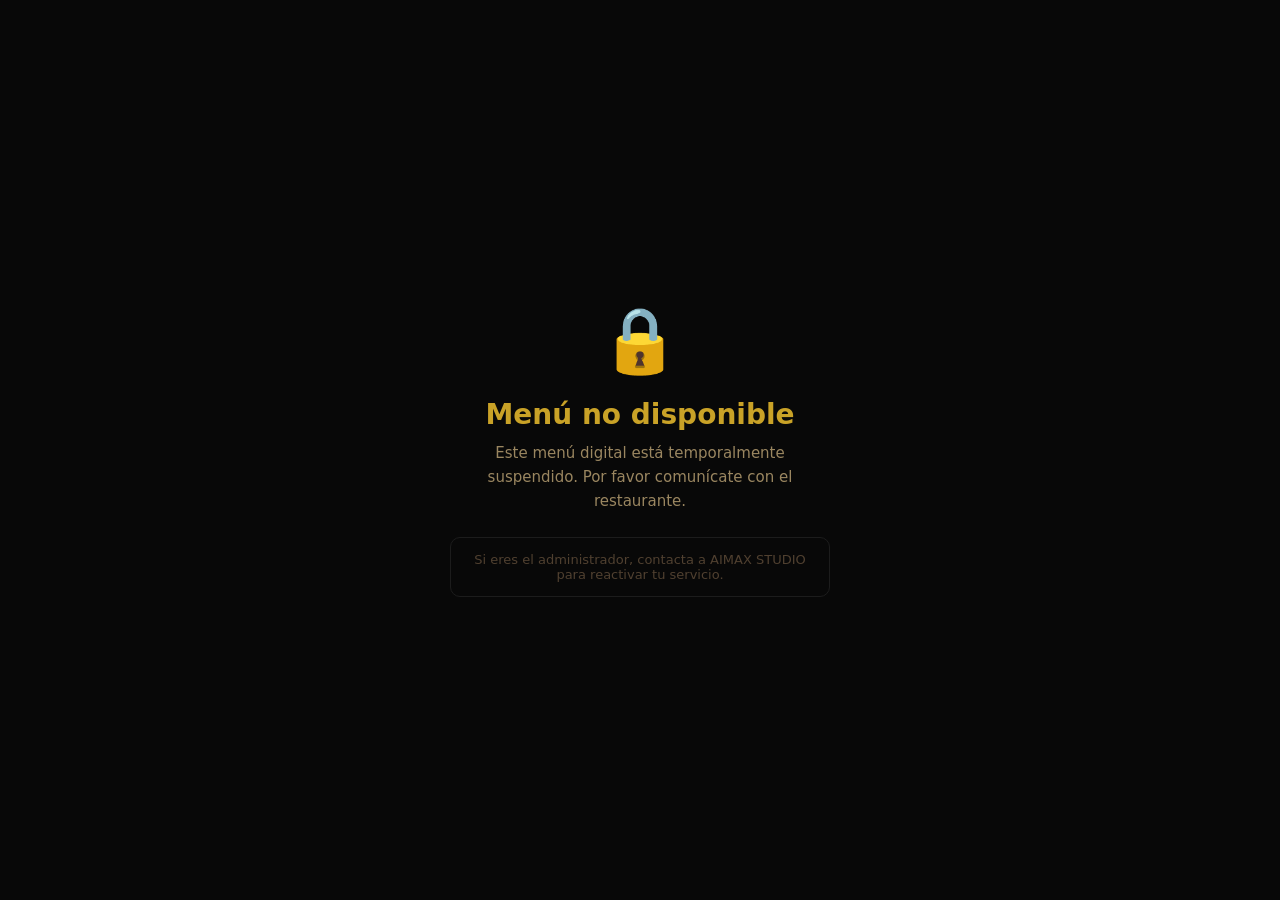
==== index.html @ 64afbca9 "⛔ Menú suspendido desde AIMAX CRM" ====
<!DOCTYPE html><html lang="es"><head><meta charset="UTF-8"><meta name="viewport" content="width=device-width,initial-scale=1"><title>Servicio suspendido</title><style>*{margin:0;padding:0;box-sizing:border-box}body{background:#080808;color:#F0E8D2;font-family:system-ui,sans-serif;display:flex;align-items:center;justify-content:center;min-height:100vh;text-align:center;padding:20px}.box{max-width:380px}.ico{font-size:64px;margin-bottom:20px}.title{font-size:28px;font-weight:700;color:#C9A227;margin-bottom:10px}.sub{font-size:15px;color:#9A8660;line-height:1.6;margin-bottom:24px}.note{font-size:13px;color:#504030;border:1px solid #1C1C1C;border-radius:10px;padding:14px}</style></head><body><div class="box"><div class="ico">🔒</div><div class="title">Menú no disponible</div><div class="sub">Este menú digital está temporalmente suspendido. Por favor comunícate con el restaurante.</div><div class="note">Si eres el administrador, contacta a AIMAX STUDIO para reactivar tu servicio.</div></div></body></html>
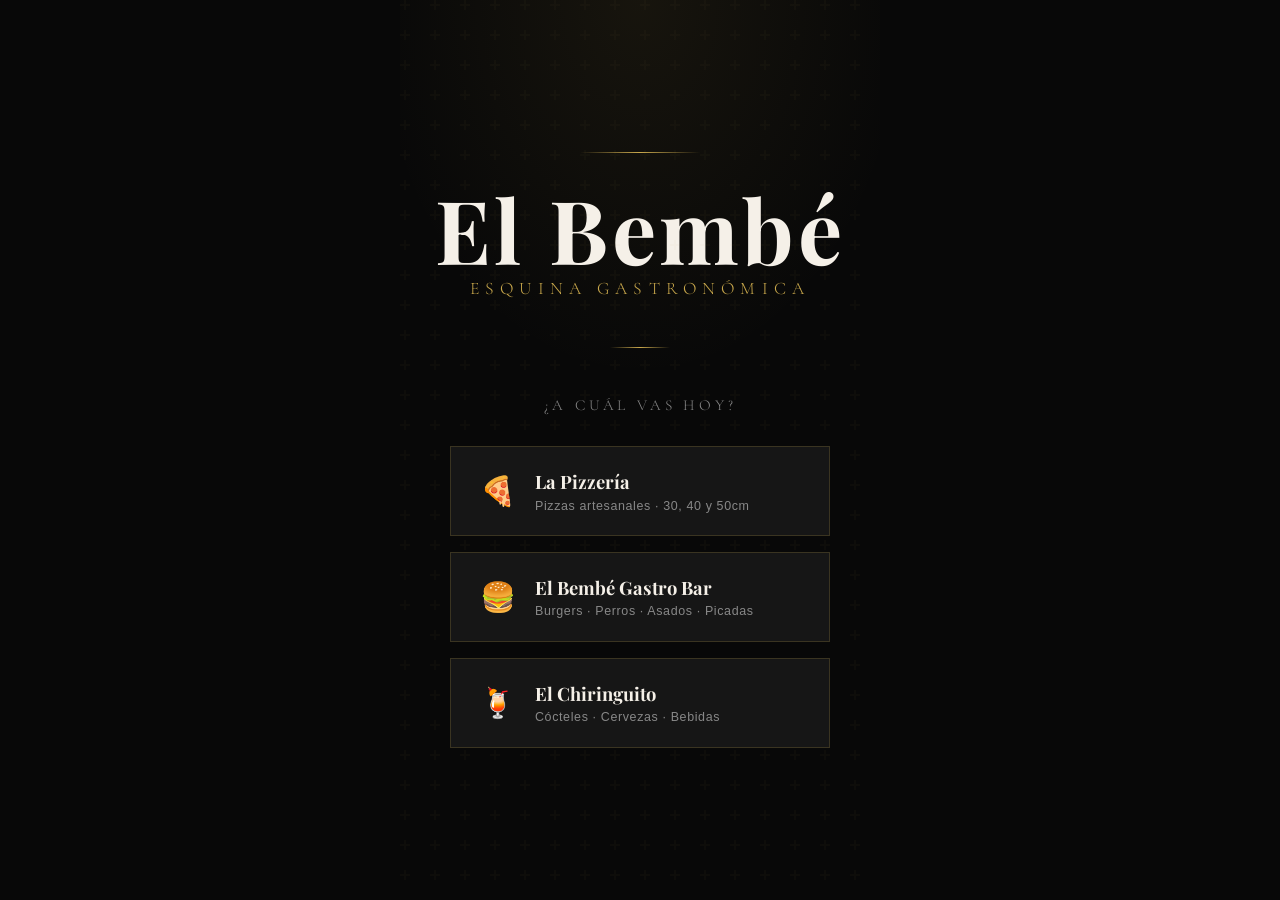
==== commit cc3493be: "✅ Menú reactivado desde AIMAX CRM" ====
--- a/index.html
+++ b/index.html
@@ -1 +1,233 @@
-<!DOCTYPE html><html lang="es"><head><meta charset="UTF-8"><meta name="viewport" content="width=device-width,initial-scale=1"><title>Servicio suspendido</title><style>*{margin:0;padding:0;box-sizing:border-box}body{background:#080808;color:#F0E8D2;font-family:system-ui,sans-serif;display:flex;align-items:center;justify-content:center;min-height:100vh;text-align:center;padding:20px}.box{max-width:380px}.ico{font-size:64px;margin-bottom:20px}.title{font-size:28px;font-weight:700;color:#C9A227;margin-bottom:10px}.sub{font-size:15px;color:#9A8660;line-height:1.6;margin-bottom:24px}.note{font-size:13px;color:#504030;border:1px solid #1C1C1C;border-radius:10px;padding:14px}</style></head><body><div class="box"><div class="ico">🔒</div><div class="title">Menú no disponible</div><div class="sub">Este menú digital está temporalmente suspendido. Por favor comunícate con el restaurante.</div><div class="note">Si eres el administrador, contacta a AIMAX STUDIO para reactivar tu servicio.</div></div></body></html>+<!DOCTYPE html>
+<html lang="es">
+<head>
+<meta charset="UTF-8">
+<meta name="viewport" content="width=device-width, initial-scale=1.0">
+<title>El Bembé — Menu</title>
+<link href="https://fonts.googleapis.com/css2?family=Playfair+Display:ital,wght@0,400;0,700;1,400&family=Cormorant+Garamond:wght@300;400;500&family=DM+Sans:wght@300;400;500&display=swap" rel="stylesheet">
+</head>
+<link rel="stylesheet" href="styles.css">
+<body>
+
+<!-- ════════════════ PORTADA ════════════════ -->
+<div id="portada">
+  <div class="portada-ornamento"></div>
+  <h1 class="portada-titulo">El Bembé</h1>
+  <p class="portada-subtitulo">Esquina Gastronómica</p>
+  <div class="portada-ornamento2"></div>
+  <p class="portada-pregunta">¿A cuál vas hoy?</p>
+  <div class="conceptos-grid">
+    <button class="concepto-btn" onclick="abrirMenu('pizzeria')">
+      <span class="concepto-emoji">🍕</span>
+      <div class="concepto-info">
+        <span class="concepto-nombre">La Pizzería</span>
+        <span class="concepto-desc">Pizzas artesanales · 30, 40 y 50cm</span>
+      </div>
+      <span class="concepto-arrow">→</span>
+    </button>
+    <button class="concepto-btn" onclick="abrirMenu('gastrobar')">
+      <span class="concepto-emoji">🍔</span>
+      <div class="concepto-info">
+        <span class="concepto-nombre">El Bembé Gastro Bar</span>
+        <span class="concepto-desc">Burgers · Perros · Asados · Picadas</span>
+      </div>
+      <span class="concepto-arrow">→</span>
+    </button>
+    <button class="concepto-btn" onclick="abrirMenu('chiringuito')">
+      <span class="concepto-emoji">🍹</span>
+      <div class="concepto-info">
+        <span class="concepto-nombre">El Chiringuito</span>
+        <span class="concepto-desc">Cócteles · Cervezas · Bebidas</span>
+      </div>
+      <span class="concepto-arrow">→</span>
+    </button>
+  </div>
+</div>
+
+<!-- ════════════════ MENÚ CONTAINER ════════════════ -->
+<div id="menu-container">
+  <div class="menu-header">
+    <button class="btn-volver" onclick="volverPortada()">←</button>
+    <div class="header-info">
+      <div class="header-nombre" id="header-nombre"></div>
+      <div class="header-sub">El Bembé · 324-8009246</div>
+    </div>
+  </div>
+  <div class="menu-body" id="menu-body"></div>
+</div>
+
+<!-- BARRA TOTAL -->
+<div class="total-bar" id="total-bar">
+  <div class="total-linea">
+    <span class="total-label">Total del pedido</span>
+    <span class="total-valor" id="total-display">$0</span>
+  </div>
+  <div class="btns-pedido">
+    <button class="btn-pedido btn-wsp" onclick="abrirModal()">📲 Ver pedido</button>
+    <button class="btn-pedido btn-limpiar" onclick="limpiarPedido()">Limpiar</button>
+  </div>
+</div>
+
+<!-- MODAL -->
+<div id="modal-pedido">
+  <div class="modal-box">
+
+    <div class="modal-titulo" id="modal-titulo">Tu pedido</div>
+
+    <div class="modal-items" id="modal-items"></div>
+    <div class="modal-total" id="modal-total"></div>
+
+    <!-- FORMULARIO -->
+    <form id="pedidoForm">
+
+      <section class="menu-section">
+        <h2>📝 Detalles del Cliente</h2>
+
+        <div class="form-group">
+          <label>👤 Nombre:</label>
+          <input type="text" id="nombre" required>
+        </div>
+
+        <div class="form-group">
+          <label>📞 Número:</label>
+          <input type="tel" id="telefono" required>
+        </div>
+
+        <div class="form-group">
+          <label>📦 Tipo de entrega:</label>
+          <select id="tipoEntrega">
+            <option value="">-- Selecciona --</option>
+            <option value="local">Recoger en el local</option>
+            <option value="domicilio">Domicilio</option>
+            <option value="comer">Comer en el local</option>
+          </select>
+        </div>
+
+        <div class="form-group" id="direccionField" style="display:none;">
+          <label>📍 Dirección:</label>
+          <input type="text" id="direccion">
+        </div>
+
+        <div class="form-group" id="mesaField" style="display:none;">
+          <label>🪑 Mesa:</label>
+          <input type="text" id="numeroMesa">
+        </div>
+
+        <div class="form-group">
+          <label>💳 Método de pago:</label>
+          <select id="tipoPago">
+            <option value="">-- Selecciona --</option>
+            <option value="Efectivo">Efectivo</option>
+            <option value="Nequi">Nequi</option>
+            <option value="Bancolombia">Bancolombia</option>
+            <option value="Llave">Llave</option>
+            <option value="Bold">Llave Bold</option>
+            <option value="Datafono">Datáfono</option>
+          </select>
+        </div>
+
+        <!-- INFO DINÁMICA DE PAGO -->
+        <div class="form-group" id="infoPago" style="display:none;">
+  <div id="textoPago" style="font-size:14px; line-height:1.4;"></div>
+</div>
+
+        <div class="form-group" id="efectivoField" style="display:none;">
+          <label>💵 ¿Con cuánto pagas?</label>
+          <input type="text" id="efectivoCliente">
+        </div>
+
+        <div class="form-group">
+          <label>📝 Extras:</label>
+          <textarea id="especificaciones"></textarea>
+        </div>
+
+      </section>
+
+    </form>
+
+    <!-- BOTONES -->
+    <div class="modal-btns">
+      <button class="btn-confirmar" onclick="enviarWhatsApp()">✅ Enviar por WhatsApp</button>
+      <button class="btn-cancelar" onclick="cerrarModal()">Cerrar</button>
+    </div>
+  </div>
+</div>
+
+  <script>
+function enviarWhatsApp() {
+  const lineas = [];
+  let total = 0;
+
+  pedidoGlobal.forEach(i => {
+    lineas.push(`• ${i.nombre} x${i.cant}`);
+    total += i.precio * i.cant;
+  });
+
+  if (lineas.length === 0) { cerrarModal(); return; }
+
+  const nombre    = document.getElementById('nombre')?.value?.trim();
+  const telefono  = document.getElementById('telefono')?.value?.trim();
+  const entrega   = document.getElementById('tipoEntrega')?.value;
+  const direccion = document.getElementById('direccion')?.value?.trim();
+  const mesa      = document.getElementById('numeroMesa')?.value?.trim();
+  const pago      = document.getElementById('tipoPago')?.value;
+  const efectivo  = document.getElementById('efectivoCliente')?.value?.trim();
+  const extra     = document.getElementById('especificaciones')?.value?.trim();
+
+  const entregaTexto = { local:'Recoger en el local', domicilio:'Domicilio', comer:'Comer en el local' };
+
+  let msg = "📦 *NUEVO PEDIDO — El Bembé*\n\n";
+  if (nombre)   msg += "👤 *Nombre:* " + nombre + "\n";
+  if (telefono) msg += "📞 *Número:* " + telefono + "\n";
+  if (nombre || telefono) msg += "\n";
+
+  msg += "🍽️ *Platos:*\n" + lineas.join('\n') + "\n\n";
+
+  if (entrega) {
+    msg += "📦 *Entrega:* " + (entregaTexto[entrega] || entrega) + "\n";
+    if (entrega === 'comer' && mesa)          msg += "🪑 *Mesa:* " + mesa + "\n";
+    if (entrega === 'domicilio' && direccion) msg += "📍 *Dirección:* " + direccion + "\n";
+    msg += "\n";
+  }
+
+  if (pago)     msg += "💳 *Pago:* " + pago + "\n";
+  if (efectivo) msg += "💵 *Con cuánto paga:* " + efectivo + "\n";
+  if (pago || efectivo) msg += "\n";
+
+  if (extra) msg += "📝 *Extras:* " + extra + "\n\n";
+
+  msg += "💰 *Total: " + formatCOP(total) + "*";
+
+  // ── Cambiar botón a "Enviando..." ──
+  const btnConfirmar = document.querySelector('.btn-confirmar');
+  if (btnConfirmar) {
+    btnConfirmar.disabled = true;
+    btnConfirmar.textContent = "Enviando...";
+  }
+
+  // ── Enviar a Google Forms ──
+  const formData = new FormData();
+  formData.append("entry.1374019127", nombre    || "");
+  formData.append("entry.1512792047", telefono  || "");
+  formData.append("entry.1387437886", lineas.join('\n'));
+  formData.append("entry.1736887646", entrega   || "");
+  formData.append("entry.2125605033", direccion || "");
+  formData.append("entry.1258546851", pago      || "");
+  formData.append("entry.189347138",  String(total));
+
+  fetch("https://docs.google.com/forms/u/0/d/e/1FAIpQLSe2bna-9qyBoRLz5rePzkVjr_HBpRir2xsR7hR0W3sS5phgUg/formResponse", {
+    method: "POST",
+    mode: "no-cors",
+    body: formData
+  });
+
+  setTimeout(() => {
+    window.open(`https://wa.me/${WS}?text=${encodeURIComponent(msg)}`, '_blank');
+    location.href = location.href;
+  }, 4000);
+}
+</script>
+
+<script src="script.js" charset="UTF-8"></script>
+</body>
+</html>
--- a/styles.css
+++ b/styles.css
@@ -0,0 +1,257 @@
+:root {
+    --negro: #080808; --negro-suave: #111111; --negro-card: #161616;
+    --negro-hover: #1e1e1e; --dorado: #c9a84c; --dorado-claro: #e2c47a;
+    --dorado-opaco: rgba(201,168,76,0.15); --blanco: #f5f0e8;
+    --gris: #888; --gris-claro: #555; --verde: #27ae60;
+  }
+  * { box-sizing: border-box; margin: 0; padding: 0; }
+  body {
+  background: var(--negro);
+  color: var(--blanco);
+  font-family: 'DM Sans', sans-serif;
+  font-weight: 300;
+  min-height: 100vh;
+  display: flex;
+  flex-direction: column;
+  align-items: center;
+}
+
+/* ✅ ESTO VA AFUERA */
+#portada,
+#menu-container,
+.total-bar,
+#modal-pedido {
+  max-width: 480px;
+  width: 100%;
+  margin: 0 auto;
+}
+
+  /* ════ PORTADA ════ */
+  #portada {
+    width: 100%;
+    min-height: 100vh; display: flex; flex-direction: column;
+    align-items: center; justify-content: center;
+    padding: 2rem 1.5rem;
+    background: radial-gradient(ellipse 80% 60% at 50% 0%, rgba(201,168,76,0.08) 0%, transparent 70%), var(--negro);
+    text-align: center; position: relative; overflow: hidden;
+  }
+  #portada::before {
+    content: ''; position: absolute; inset: 0;
+    background: url("data:image/svg+xml,%3Csvg width='60' height='60' viewBox='0 0 60 60' xmlns='http://www.w3.org/2000/svg'%3E%3Cg fill='none' fill-rule='evenodd'%3E%3Cg fill='%23c9a84c' fill-opacity='0.03'%3E%3Cpath d='M36 34v-4h-2v4h-4v2h4v4h2v-4h4v-2h-4zm0-30V0h-2v4h-4v2h4v4h2V6h4V4h-4zM6 34v-4H4v4H0v2h4v4h2v-4h4v-2H6zM6 4V0H4v4H0v2h4v4h2V6h4V4H6z'/%3E%3C/g%3E%3C/g%3E%3C/svg%3E");
+    pointer-events: none;
+  }
+  .portada-ornamento { width: 120px; height: 1px; background: linear-gradient(90deg, transparent, var(--dorado), transparent); margin: 0 auto 2rem; }
+  .portada-titulo { font-family: 'Playfair Display', serif; font-size: clamp(3rem, 12vw, 5.5rem); font-weight: 700; letter-spacing: 0.04em; line-height: 1; color: var(--blanco); margin-bottom: 0.3rem; }
+  .portada-subtitulo { font-family: 'Cormorant Garamond', serif; font-size: clamp(0.85rem, 3vw, 1.1rem); letter-spacing: 0.35em; text-transform: uppercase; color: var(--dorado); margin-bottom: 3rem; }
+  .portada-ornamento2 { width: 60px; height: 1px; background: linear-gradient(90deg, transparent, var(--dorado), transparent); margin: 0 auto 3rem; }
+  .portada-pregunta { font-family: 'Cormorant Garamond', serif; font-size: clamp(0.8rem, 2.5vw, 0.95rem); letter-spacing: 0.25em; text-transform: uppercase; color: var(--gris); margin-bottom: 2rem; }
+  .conceptos-grid { display: grid; grid-template-columns: 1fr; gap: 1rem; width: 100%; max-width: 380px; }
+  .concepto-btn {
+    background: var(--negro-card); border: 1px solid rgba(201,168,76,0.2);
+    color: var(--blanco); padding: 1.4rem 1.8rem; cursor: pointer;
+    transition: all 0.3s ease; display: flex; align-items: center;
+    gap: 1.2rem; text-align: left; position: relative; overflow: hidden;
+  }
+  .concepto-btn::before { content: ''; position: absolute; left: 0; top: 0; bottom: 0; width: 3px; background: var(--dorado); transform: scaleY(0); transition: transform 0.3s ease; transform-origin: bottom; }
+  .concepto-btn:hover { background: var(--negro-hover); border-color: var(--dorado); transform: translateX(4px); }
+  .concepto-btn:hover::before { transform: scaleY(1); }
+  .concepto-emoji { font-size: 1.8rem; flex-shrink: 0; }
+  .concepto-info { flex: 1; }
+  .concepto-nombre { font-family: 'Playfair Display', serif; font-size: 1.15rem; font-weight: 700; color: var(--blanco); display: block; margin-bottom: 0.2rem; }
+  .concepto-desc { font-size: 0.78rem; color: var(--gris); letter-spacing: 0.05em; }
+  .concepto-arrow { color: var(--dorado); font-size: 1rem; opacity: 0; transition: opacity 0.3s; }
+  .concepto-btn:hover .concepto-arrow { opacity: 1; }
+
+  /* ════ MENÚ CONTAINER ════ */
+  #menu-container {
+  display: none;
+  width: 100%;
+  flex-direction: column;
+}
+
+  /* HEADER */
+  .menu-header {
+    position: sticky; top: 0; z-index: 100;
+    background: rgba(8,8,8,0.96); backdrop-filter: blur(12px);
+    border-bottom: 1px solid rgba(201,168,76,0.15);
+    padding: 0.9rem 1.2rem; display: flex; align-items: center; gap: 1rem;
+  }
+  .btn-volver { background: none; border: 1px solid rgba(201,168,76,0.3); color: var(--dorado); width: 36px; height: 36px; cursor: pointer; display: flex; align-items: center; justify-content: center; font-size: 1rem; transition: all 0.2s; flex-shrink: 0; }
+  .btn-volver:hover { background: var(--dorado-opaco); border-color: var(--dorado); }
+  .header-info { flex: 1; }
+  .header-nombre { font-family: 'Playfair Display', serif; font-size: 1.1rem; font-weight: 700; color: var(--blanco); line-height: 1.1; }
+  .header-sub { font-size: 0.7rem; color: var(--dorado); letter-spacing: 0.2em; text-transform: uppercase; }
+
+  /* BODY */
+  .menu-body {
+  flex: 1;
+  padding: 1rem 1rem 2rem;
+}
+  .menu-section { margin-bottom: 2rem; animation: fadeIn 0.3s ease; }
+  @keyframes fadeIn { from { opacity:0; transform:translateY(6px); } to { opacity:1; transform:translateY(0); } }
+
+  .section-titulo { font-family: 'Playfair Display', serif; font-size: 1.5rem; font-style: italic; color: var(--dorado-claro); margin-bottom: 0.3rem; padding-bottom: 0.8rem; border-bottom: 1px solid rgba(201,168,76,0.2); }
+
+  .section-subtitulo { font-size: 0.75rem; color: var(--gris); letter-spacing: 0.1em; text-transform: uppercase; margin-bottom: 1.2rem; margin-top: 0.4rem; }
+
+  /* ITEM */
+  .item { border-bottom: 1px solid rgba(255,255,255,0.05); transition: background 0.2s; }
+  .item:hover { background: rgba(255,255,255,0.015); }
+
+  .item-linea { display: flex; align-items: center; gap: 0.5rem; padding: 0.85rem 0.5rem; flex-wrap: nowrap; }
+
+  .item-linea label { flex: 1; display: flex; align-items: center; gap: 0.55rem; cursor: pointer; min-width: 0; }
+
+  .check-plato { appearance: none; -webkit-appearance: none; width: 16px; height: 16px; border: 1px solid var(--gris-claro); background: transparent; cursor: pointer; flex-shrink: 0; position: relative; transition: all 0.2s; }
+
+  .check-plato:checked { background: var(--dorado); border-color: var(--dorado); }
+
+  .check-plato:checked::after { content: '✓'; position: absolute; top: 50%; left: 50%; transform: translate(-50%,-50%); font-size: 10px; color: var(--negro); font-weight: 700; }
+
+  .nombre-plato { font-size: 0.88rem; color: var(--blanco); line-height: 1.3; overflow: hidden; text-overflow: ellipsis; white-space: nowrap; }
+
+  .item-linea label:has(.check-plato:checked) .nombre-plato { color: var(--dorado-claro); }
+
+  .sabor { background: var(--negro-card); border: 1px solid rgba(255,255,255,0.1); color: var(--gris); font-family: 'DM Sans', sans-serif; font-size: 0.72rem; padding: 0.3rem 0.4rem; cursor: pointer; flex-shrink: 0; max-width: 110px; display: none; transition: border-color 0.2s; }
+
+  .sabor.visible { display: block; }
+  .sabor:focus { outline: none; border-color: var(--dorado); color: var(--blanco); }
+
+  .item-linea > span.precio { font-family: 'Cormorant Garamond', serif; font-size: 0.95rem; font-weight: 500; color: var(--dorado); flex-shrink: 0; white-space: nowrap; min-width: 52px; text-align: right; }
+  .cantidad { width: 44px; background: var(--negro-card); border: 1px solid rgba(255,255,255,0.1); color: var(--blanco); font-family: 'DM Sans', sans-serif; font-size: 0.85rem; text-align: center; padding: 0.3rem; flex-shrink: 0; display: none; transition: border-color 0.2s; }
+  .cantidad.visible { display: block; }
+  .cantidad:focus { outline: none; border-color: var(--dorado); }
+  .cantidad::-webkit-inner-spin-button, .cantidad::-webkit-outer-spin-button { -webkit-appearance: none; }
+  .cantidad { -moz-appearance: textfield; }
+  .descripcion { display: none; padding: 0.3rem 0.5rem 0.8rem 2rem; font-family: 'Cormorant Garamond', serif; font-size: 0.9rem; color: var(--gris); line-height: 1.6; font-style: italic; border-left: 2px solid var(--dorado-opaco); margin: 0 0.5rem 0.5rem; }
+
+  /* SEPARADOR */
+  .separador { text-align: center; padding: 1.2rem 0 0.8rem; font-family: 'Cormorant Garamond', serif; font-size: 0.78rem; letter-spacing: 0.3em; text-transform: uppercase; color: rgba(201,168,76,0.4); position: relative; }
+  .separador::before, .separador::after { content: ''; position: absolute; top: 50%; width: 28%; height: 1px; background: rgba(201,168,76,0.15); }
+  .separador::before { left: 0; }
+  .separador::after { right: 0; }
+
+  /* MITAD Y MITAD */
+  .mitad-container { background: var(--negro-card); border: 1px solid rgba(201,168,76,0.25); padding: 1.2rem; margin-bottom: 1.5rem; }
+  .mitad-titulo { font-family: 'Playfair Display', serif; font-size: 1.05rem; color: var(--dorado-claro); margin-bottom: 0.3rem; }
+  .mitad-nota { font-size: 0.72rem; color: var(--gris); font-style: italic; margin-bottom: 1rem; }
+  .mitad-fila { display: grid; grid-template-columns: 1fr 1fr; gap: 0.8rem; margin-bottom: 0.8rem; }
+  .mitad-fila label, .mitad-tamano-label { font-size: 0.7rem; color: var(--gris); letter-spacing: 0.1em; text-transform: uppercase; display: block; margin-bottom: 0.3rem; }
+  .mitad-fila select, .mitad-tamano-sel { width: 100%; background: var(--negro-suave); border: 1px solid rgba(255,255,255,0.1); color: var(--blanco); font-family: 'DM Sans', sans-serif; font-size: 0.8rem; padding: 0.5rem 0.4rem; cursor: pointer; }
+  .mitad-fila select:focus, .mitad-tamano-sel:focus { outline: none; border-color: var(--dorado); }
+  .mitad-tamano-wrap { margin-bottom: 1rem; }
+  .mitad-bottom { display: flex; align-items: center; justify-content: space-between; gap: 1rem; }
+  .mitad-precio-display { font-family: 'Cormorant Garamond', serif; font-size: 1.2rem; color: var(--dorado); }
+  .mitad-cant-wrap { display: flex; align-items: center; gap: 0.5rem; }
+  .mitad-cant-wrap span { font-size: 0.72rem; color: var(--gris); text-transform: uppercase; letter-spacing: 0.08em; }
+  .mitad-cant-input { width: 52px; background: var(--negro-suave); border: 1px solid rgba(255,255,255,0.1); color: var(--blanco); font-size: 0.9rem; text-align: center; padding: 0.35rem; }
+  .mitad-cant-input:focus { outline: none; border-color: var(--dorado); }
+  .mitad-cant-input::-webkit-inner-spin-button { -webkit-appearance: none; }
+  .mitad-cant-input { -moz-appearance: textfield; }
+
+  /* PICADA */
+  .picada-container { background: var(--negro-card); border: 1px solid rgba(201,168,76,0.2); padding: 1.2rem; margin-bottom: 1rem; }
+  .picada-titulo { font-family: 'Playfair Display', serif; font-size: 1rem; color: var(--dorado-claro); margin-bottom: 0.3rem; }
+  .picada-desc { font-size: 0.78rem; color: var(--gris); font-style: italic; margin-bottom: 1rem; }
+  .picada-opciones { display: grid; grid-template-columns: 1fr 1fr 1fr; gap: 0.6rem; margin-bottom: 0.8rem; }
+  .picada-opcion { background: var(--negro-suave); border: 1px solid rgba(255,255,255,0.08); padding: 0.7rem 0.5rem; text-align: center; cursor: pointer; transition: all 0.2s; }
+  .picada-opcion.seleccionada { border-color: var(--dorado); background: var(--dorado-opaco); }
+  .picada-opcion-label { font-size: 0.7rem; color: var(--gris); text-transform: uppercase; letter-spacing: 0.08em; display: block; }
+  .picada-opcion-precio { font-family: 'Cormorant Garamond', serif; font-size: 1rem; color: var(--dorado); display: block; }
+  .picada-opcion-porciones { font-size: 0.65rem; color: var(--gris-claro); display: block; }
+  .picada-bottom { display: flex; align-items: center; justify-content: space-between; gap: 1rem; }
+  .picada-precio-display { font-family: 'Cormorant Garamond', serif; font-size: 1.2rem; color: var(--dorado); }
+  .picada-cant-wrap { display: flex; align-items: center; gap: 0.5rem; }
+  .picada-cant-wrap > span { font-size: 0.72rem; color: var(--gris); text-transform: uppercase; letter-spacing: 0.08em; }
+  .picada-cant-input { width: 52px; background: var(--negro-suave); border: 1px solid rgba(255,255,255,0.1); color: var(--blanco); font-size: 0.9rem; text-align: center; padding: 0.35rem; }
+  .picada-cant-input:focus { outline: none; border-color: var(--dorado); }
+  .picada-cant-input::-webkit-inner-spin-button { -webkit-appearance: none; }
+  .picada-cant-input { -moz-appearance: textfield; }
+
+  /* TOTAL BAR */
+  .total-bar { position: sticky; bottom: 0; width: 100%; background: rgba(8,8,8,0.97); border-top: 1px solid rgba(201,168,76,0.3); padding: 1rem 1.2rem; display: none; flex-direction: column; gap: 0.8rem; backdrop-filter: blur(12px); z-index: 200; }
+  .total-bar.visible { display: flex; }
+  .total-linea { display: flex; justify-content: space-between; align-items: center; }
+  .total-label { font-size: 0.72rem; letter-spacing: 0.2em; text-transform: uppercase; color: var(--gris); }
+  .total-valor { font-family: 'Cormorant Garamond', serif; font-size: 1.6rem; font-weight: 500; color: var(--dorado-claro); }
+  .btns-pedido { display: flex; gap: 0.8rem; }
+  .btn-pedido { flex: 1; padding: 0.85rem; border: none; font-family: 'DM Sans', sans-serif; font-size: 0.8rem; letter-spacing: 0.1em; text-transform: uppercase; cursor: pointer; font-weight: 500; transition: all 0.2s; }
+  .btn-wsp { background: var(--verde); color: white; }
+  .btn-wsp:hover { filter: brightness(1.1); }
+  .btn-limpiar { background: transparent; color: var(--gris); border: 1px solid rgba(255,255,255,0.15); }
+  .btn-limpiar:hover { color: var(--blanco); border-color: rgba(255,255,255,0.4); }
+
+  /* MODAL */
+#modal-pedido { display: none; position: fixed; inset: 0; background: rgba(0,0,0,0.85); z-index: 500; padding: 1.5rem; align-items: flex-end; justify-content: center; }
+#modal-pedido.abierto { display: flex; animation: fadeIn 0.2s ease; }
+.modal-box { background: var(--negro-card); border: 1px solid rgba(201,168,76,0.25); width: 100%; max-width: 440px; padding: 1.5rem; max-height: 80vh; overflow-y: auto; }
+.modal-titulo { font-family: 'Playfair Display', serif; font-size: 1.2rem; color: var(--dorado-claro); margin-bottom: 1rem; padding-bottom: 0.8rem; border-bottom: 1px solid rgba(201,168,76,0.2); }
+.modal-items { margin-bottom: 1rem; font-size: 0.85rem; color: var(--blanco); }
+
+.modal-item { display: flex; justify-content: space-between; align-items: center; border-bottom: 1px solid rgba(255,255,255,0.06); padding: 0.7rem 0; gap: 0.5rem; }
+.modal-item-nombre { flex: 1; font-size: 0.88rem; color: var(--blanco); }
+.modal-item-controles { display: flex; align-items: center; gap: 0.5rem; flex-shrink: 0; }
+.modal-btn-cant { width: 28px; height: 28px; border-radius: 50%; border: 1px solid rgba(201,168,76,0.4); background: transparent; color: var(--dorado); font-size: 1rem; cursor: pointer; display: flex; align-items: center; justify-content: center; transition: all 0.2s; line-height: 1; }
+.modal-btn-cant:hover { background: var(--dorado-opaco); border-color: var(--dorado); }
+.modal-item-cant { font-size: 0.9rem; color: var(--blanco); min-width: 18px; text-align: center; }
+.modal-item-precio { font-family: 'Cormorant Garamond', serif; font-size: 0.95rem; color: var(--dorado); min-width: 60px; text-align: right; }
+
+.modal-total { text-align: center; padding: 1.2rem 0 0.5rem; border-top: 1px solid rgba(201,168,76,0.2); margin-bottom: 1rem; }
+.modal-total-label { font-size: 0.7rem; letter-spacing: 0.25em; text-transform: uppercase; color: var(--gris); margin-bottom: 0.4rem; }
+.modal-total-valor { font-family: 'Cormorant Garamond', serif; font-size: 2.2rem; font-weight: 500; color: var(--dorado-claro); }
+
+.modal-btns { display: flex; gap: 0.8rem; }
+.btn-confirmar { flex: 2; background: var(--verde); color: white; border: none; padding: 0.9rem; font-family: 'DM Sans', sans-serif; font-size: 0.82rem; letter-spacing: 0.1em; text-transform: uppercase; cursor: pointer; font-weight: 500; }
+.btn-cancelar { flex: 1; background: transparent; color: var(--gris); border: 1px solid rgba(255,255,255,0.15); padding: 0.9rem; font-family: 'DM Sans', sans-serif; font-size: 0.82rem; cursor: pointer; }
+
+  /* PAGOS */
+  .pagos-footer { padding: 2rem 0.5rem 1rem; border-top: 1px solid rgba(255,255,255,0.05); margin-top: 1rem; }
+  .pagos-titulo { font-family: 'Cormorant Garamond', serif; font-size: 0.75rem; letter-spacing: 0.25em; text-transform: uppercase; color: var(--gris); text-align: center; margin-bottom: 1rem; }
+  .pagos-grid { display: flex; flex-wrap: wrap; gap: 0.5rem; justify-content: center; }
+  .pago-tag { background: var(--negro-card); border: 1px solid rgba(255,255,255,0.08); color: var(--gris-claro); padding: 0.35rem 0.8rem; font-size: 0.72rem; letter-spacing: 0.05em; }
+  .pagos-nota { font-size: 0.7rem; color: var(--gris); text-align: center; margin-top: 0.8rem; font-style: italic; }
+
+  /* INPUTS SOLO DEL MODAL */
+#modal-pedido input,
+#modal-pedido select,
+#modal-pedido textarea {
+  width: 100%;
+  padding: 12px;
+  border-radius: 10px;
+  border: none;
+  background: #1a1a1a;
+  color: #fff;
+  font-size: 14px;
+}
+
+/* LABELS */
+#modal-pedido .form-group label {
+  display: block;
+  font-size: 13px;
+  margin-bottom: 5px;
+  color: #aaa;
+}
+
+/* TITULO SECCION */
+#modal-pedido .menu-section h2 {
+  color: #d4af37;
+  font-size: 18px;
+  margin-bottom: 10px;
+}
+
+/* ESPACIADO */
+#modal-pedido .form-group {
+  margin-bottom: 15px;
+}
+
+/* PLACEHOLDER */
+#modal-pedido input::placeholder,
+#modal-pedido textarea::placeholder {
+  color: #777;
+}
+
+#modal-pedido input:focus,
+#modal-pedido select:focus,
+#modal-pedido textarea:focus {
+  outline: 1px solid #d4af37;
+}
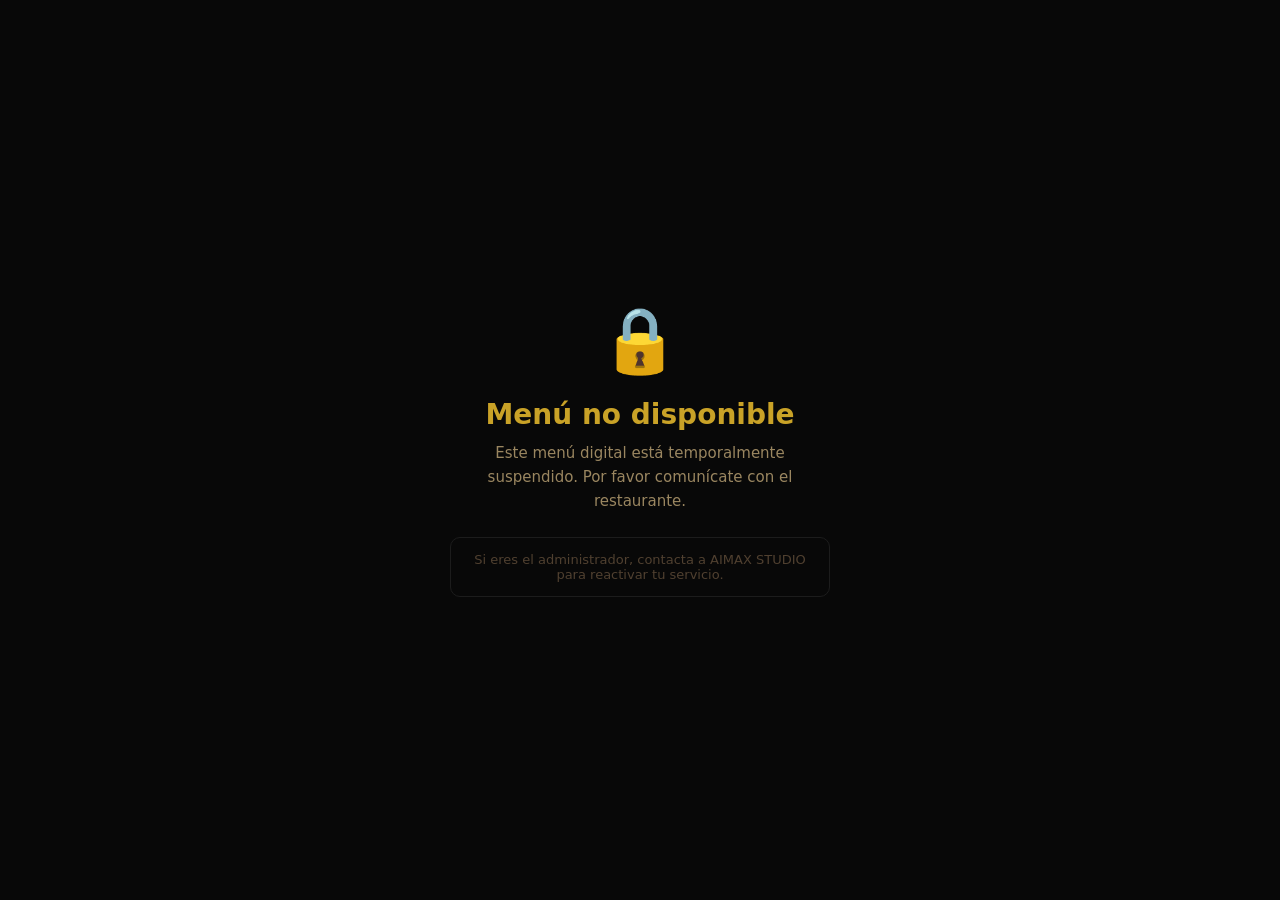
==== commit 15b4ce86: "⛔ Menú suspendido desde AIMAX CRM" ====
--- a/index.html
+++ b/index.html
@@ -1,233 +1 @@
-<!DOCTYPE html>
-<html lang="es">
-<head>
-<meta charset="UTF-8">
-<meta name="viewport" content="width=device-width, initial-scale=1.0">
-<title>El Bembé — Menu</title>
-<link href="https://fonts.googleapis.com/css2?family=Playfair+Display:ital,wght@0,400;0,700;1,400&family=Cormorant+Garamond:wght@300;400;500&family=DM+Sans:wght@300;400;500&display=swap" rel="stylesheet">
-</head>
-<link rel="stylesheet" href="styles.css">
-<body>
-
-<!-- ════════════════ PORTADA ════════════════ -->
-<div id="portada">
-  <div class="portada-ornamento"></div>
-  <h1 class="portada-titulo">El Bembé</h1>
-  <p class="portada-subtitulo">Esquina Gastronómica</p>
-  <div class="portada-ornamento2"></div>
-  <p class="portada-pregunta">¿A cuál vas hoy?</p>
-  <div class="conceptos-grid">
-    <button class="concepto-btn" onclick="abrirMenu('pizzeria')">
-      <span class="concepto-emoji">🍕</span>
-      <div class="concepto-info">
-        <span class="concepto-nombre">La Pizzería</span>
-        <span class="concepto-desc">Pizzas artesanales · 30, 40 y 50cm</span>
-      </div>
-      <span class="concepto-arrow">→</span>
-    </button>
-    <button class="concepto-btn" onclick="abrirMenu('gastrobar')">
-      <span class="concepto-emoji">🍔</span>
-      <div class="concepto-info">
-        <span class="concepto-nombre">El Bembé Gastro Bar</span>
-        <span class="concepto-desc">Burgers · Perros · Asados · Picadas</span>
-      </div>
-      <span class="concepto-arrow">→</span>
-    </button>
-    <button class="concepto-btn" onclick="abrirMenu('chiringuito')">
-      <span class="concepto-emoji">🍹</span>
-      <div class="concepto-info">
-        <span class="concepto-nombre">El Chiringuito</span>
-        <span class="concepto-desc">Cócteles · Cervezas · Bebidas</span>
-      </div>
-      <span class="concepto-arrow">→</span>
-    </button>
-  </div>
-</div>
-
-<!-- ════════════════ MENÚ CONTAINER ════════════════ -->
-<div id="menu-container">
-  <div class="menu-header">
-    <button class="btn-volver" onclick="volverPortada()">←</button>
-    <div class="header-info">
-      <div class="header-nombre" id="header-nombre"></div>
-      <div class="header-sub">El Bembé · 324-8009246</div>
-    </div>
-  </div>
-  <div class="menu-body" id="menu-body"></div>
-</div>
-
-<!-- BARRA TOTAL -->
-<div class="total-bar" id="total-bar">
-  <div class="total-linea">
-    <span class="total-label">Total del pedido</span>
-    <span class="total-valor" id="total-display">$0</span>
-  </div>
-  <div class="btns-pedido">
-    <button class="btn-pedido btn-wsp" onclick="abrirModal()">📲 Ver pedido</button>
-    <button class="btn-pedido btn-limpiar" onclick="limpiarPedido()">Limpiar</button>
-  </div>
-</div>
-
-<!-- MODAL -->
-<div id="modal-pedido">
-  <div class="modal-box">
-
-    <div class="modal-titulo" id="modal-titulo">Tu pedido</div>
-
-    <div class="modal-items" id="modal-items"></div>
-    <div class="modal-total" id="modal-total"></div>
-
-    <!-- FORMULARIO -->
-    <form id="pedidoForm">
-
-      <section class="menu-section">
-        <h2>📝 Detalles del Cliente</h2>
-
-        <div class="form-group">
-          <label>👤 Nombre:</label>
-          <input type="text" id="nombre" required>
-        </div>
-
-        <div class="form-group">
-          <label>📞 Número:</label>
-          <input type="tel" id="telefono" required>
-        </div>
-
-        <div class="form-group">
-          <label>📦 Tipo de entrega:</label>
-          <select id="tipoEntrega">
-            <option value="">-- Selecciona --</option>
-            <option value="local">Recoger en el local</option>
-            <option value="domicilio">Domicilio</option>
-            <option value="comer">Comer en el local</option>
-          </select>
-        </div>
-
-        <div class="form-group" id="direccionField" style="display:none;">
-          <label>📍 Dirección:</label>
-          <input type="text" id="direccion">
-        </div>
-
-        <div class="form-group" id="mesaField" style="display:none;">
-          <label>🪑 Mesa:</label>
-          <input type="text" id="numeroMesa">
-        </div>
-
-        <div class="form-group">
-          <label>💳 Método de pago:</label>
-          <select id="tipoPago">
-            <option value="">-- Selecciona --</option>
-            <option value="Efectivo">Efectivo</option>
-            <option value="Nequi">Nequi</option>
-            <option value="Bancolombia">Bancolombia</option>
-            <option value="Llave">Llave</option>
-            <option value="Bold">Llave Bold</option>
-            <option value="Datafono">Datáfono</option>
-          </select>
-        </div>
-
-        <!-- INFO DINÁMICA DE PAGO -->
-        <div class="form-group" id="infoPago" style="display:none;">
-  <div id="textoPago" style="font-size:14px; line-height:1.4;"></div>
-</div>
-
-        <div class="form-group" id="efectivoField" style="display:none;">
-          <label>💵 ¿Con cuánto pagas?</label>
-          <input type="text" id="efectivoCliente">
-        </div>
-
-        <div class="form-group">
-          <label>📝 Extras:</label>
-          <textarea id="especificaciones"></textarea>
-        </div>
-
-      </section>
-
-    </form>
-
-    <!-- BOTONES -->
-    <div class="modal-btns">
-      <button class="btn-confirmar" onclick="enviarWhatsApp()">✅ Enviar por WhatsApp</button>
-      <button class="btn-cancelar" onclick="cerrarModal()">Cerrar</button>
-    </div>
-  </div>
-</div>
-
-  <script>
-function enviarWhatsApp() {
-  const lineas = [];
-  let total = 0;
-
-  pedidoGlobal.forEach(i => {
-    lineas.push(`• ${i.nombre} x${i.cant}`);
-    total += i.precio * i.cant;
-  });
-
-  if (lineas.length === 0) { cerrarModal(); return; }
-
-  const nombre    = document.getElementById('nombre')?.value?.trim();
-  const telefono  = document.getElementById('telefono')?.value?.trim();
-  const entrega   = document.getElementById('tipoEntrega')?.value;
-  const direccion = document.getElementById('direccion')?.value?.trim();
-  const mesa      = document.getElementById('numeroMesa')?.value?.trim();
-  const pago      = document.getElementById('tipoPago')?.value;
-  const efectivo  = document.getElementById('efectivoCliente')?.value?.trim();
-  const extra     = document.getElementById('especificaciones')?.value?.trim();
-
-  const entregaTexto = { local:'Recoger en el local', domicilio:'Domicilio', comer:'Comer en el local' };
-
-  let msg = "📦 *NUEVO PEDIDO — El Bembé*\n\n";
-  if (nombre)   msg += "👤 *Nombre:* " + nombre + "\n";
-  if (telefono) msg += "📞 *Número:* " + telefono + "\n";
-  if (nombre || telefono) msg += "\n";
-
-  msg += "🍽️ *Platos:*\n" + lineas.join('\n') + "\n\n";
-
-  if (entrega) {
-    msg += "📦 *Entrega:* " + (entregaTexto[entrega] || entrega) + "\n";
-    if (entrega === 'comer' && mesa)          msg += "🪑 *Mesa:* " + mesa + "\n";
-    if (entrega === 'domicilio' && direccion) msg += "📍 *Dirección:* " + direccion + "\n";
-    msg += "\n";
-  }
-
-  if (pago)     msg += "💳 *Pago:* " + pago + "\n";
-  if (efectivo) msg += "💵 *Con cuánto paga:* " + efectivo + "\n";
-  if (pago || efectivo) msg += "\n";
-
-  if (extra) msg += "📝 *Extras:* " + extra + "\n\n";
-
-  msg += "💰 *Total: " + formatCOP(total) + "*";
-
-  // ── Cambiar botón a "Enviando..." ──
-  const btnConfirmar = document.querySelector('.btn-confirmar');
-  if (btnConfirmar) {
-    btnConfirmar.disabled = true;
-    btnConfirmar.textContent = "Enviando...";
-  }
-
-  // ── Enviar a Google Forms ──
-  const formData = new FormData();
-  formData.append("entry.1374019127", nombre    || "");
-  formData.append("entry.1512792047", telefono  || "");
-  formData.append("entry.1387437886", lineas.join('\n'));
-  formData.append("entry.1736887646", entrega   || "");
-  formData.append("entry.2125605033", direccion || "");
-  formData.append("entry.1258546851", pago      || "");
-  formData.append("entry.189347138",  String(total));
-
-  fetch("https://docs.google.com/forms/u/0/d/e/1FAIpQLSe2bna-9qyBoRLz5rePzkVjr_HBpRir2xsR7hR0W3sS5phgUg/formResponse", {
-    method: "POST",
-    mode: "no-cors",
-    body: formData
-  });
-
-  setTimeout(() => {
-    window.open(`https://wa.me/${WS}?text=${encodeURIComponent(msg)}`, '_blank');
-    location.href = location.href;
-  }, 4000);
-}
-</script>
-
-<script src="script.js" charset="UTF-8"></script>
-</body>
-</html>+<!DOCTYPE html><html lang="es"><head><meta charset="UTF-8"><meta name="viewport" content="width=device-width,initial-scale=1"><title>Servicio suspendido</title><style>*{margin:0;padding:0;box-sizing:border-box}body{background:#080808;color:#F0E8D2;font-family:system-ui,sans-serif;display:flex;align-items:center;justify-content:center;min-height:100vh;text-align:center;padding:20px}.box{max-width:380px}.ico{font-size:64px;margin-bottom:20px}.title{font-size:28px;font-weight:700;color:#C9A227;margin-bottom:10px}.sub{font-size:15px;color:#9A8660;line-height:1.6;margin-bottom:24px}.note{font-size:13px;color:#504030;border:1px solid #1C1C1C;border-radius:10px;padding:14px}</style></head><body><div class="box"><div class="ico">🔒</div><div class="title">Menú no disponible</div><div class="sub">Este menú digital está temporalmente suspendido. Por favor comunícate con el restaurante.</div><div class="note">Si eres el administrador, contacta a AIMAX STUDIO para reactivar tu servicio.</div></div></body></html>
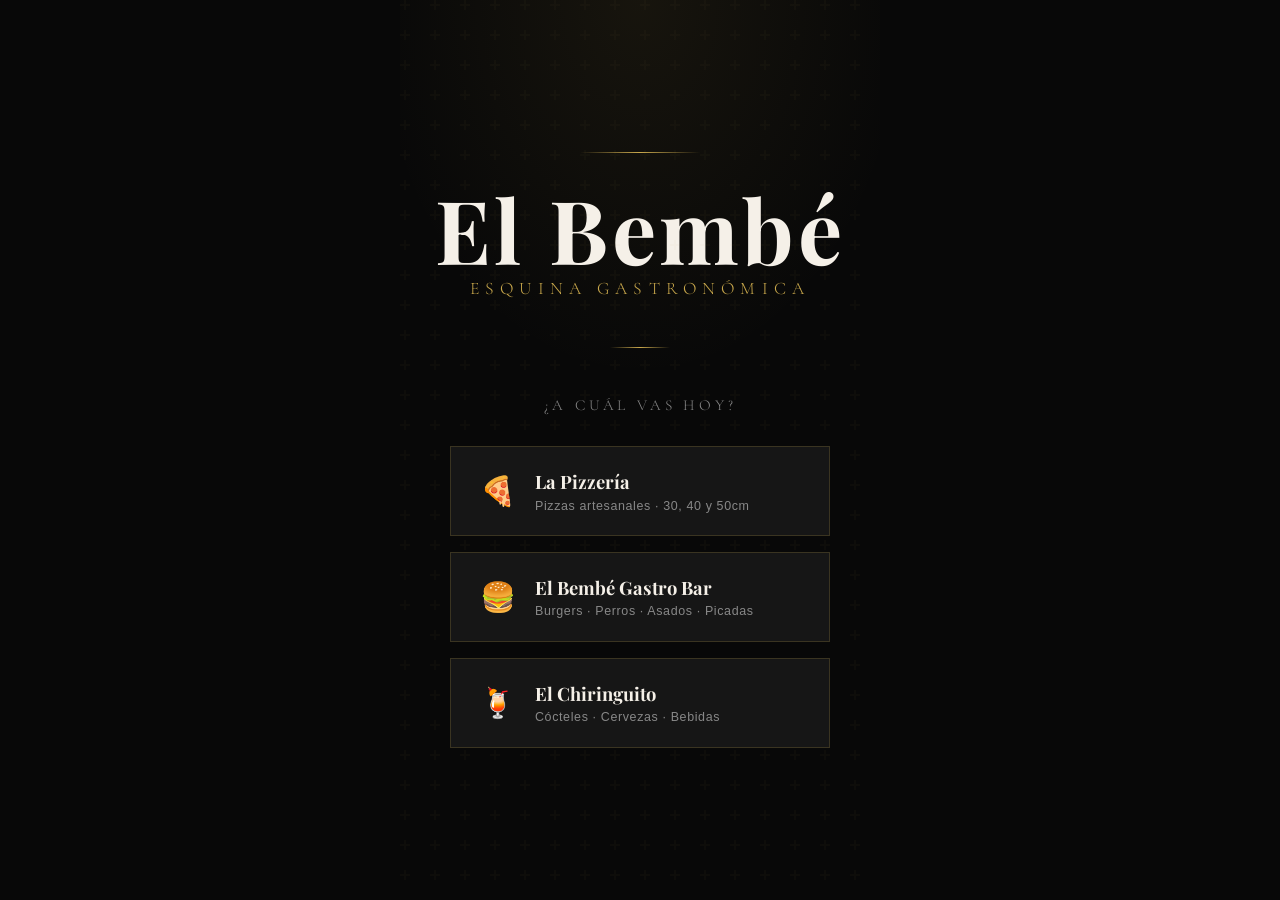
==== commit b713c7fc: "Add files via upload" ====
--- a/index.html
+++ b/index.html
@@ -1 +1,233 @@
-<!DOCTYPE html><html lang="es"><head><meta charset="UTF-8"><meta name="viewport" content="width=device-width,initial-scale=1"><title>Servicio suspendido</title><style>*{margin:0;padding:0;box-sizing:border-box}body{background:#080808;color:#F0E8D2;font-family:system-ui,sans-serif;display:flex;align-items:center;justify-content:center;min-height:100vh;text-align:center;padding:20px}.box{max-width:380px}.ico{font-size:64px;margin-bottom:20px}.title{font-size:28px;font-weight:700;color:#C9A227;margin-bottom:10px}.sub{font-size:15px;color:#9A8660;line-height:1.6;margin-bottom:24px}.note{font-size:13px;color:#504030;border:1px solid #1C1C1C;border-radius:10px;padding:14px}</style></head><body><div class="box"><div class="ico">🔒</div><div class="title">Menú no disponible</div><div class="sub">Este menú digital está temporalmente suspendido. Por favor comunícate con el restaurante.</div><div class="note">Si eres el administrador, contacta a AIMAX STUDIO para reactivar tu servicio.</div></div></body></html>+<!DOCTYPE html>
+<html lang="es">
+<head>
+<meta charset="UTF-8">
+<meta name="viewport" content="width=device-width, initial-scale=1.0">
+<title>El Bembé — Menu</title>
+<link href="https://fonts.googleapis.com/css2?family=Playfair+Display:ital,wght@0,400;0,700;1,400&family=Cormorant+Garamond:wght@300;400;500&family=DM+Sans:wght@300;400;500&display=swap" rel="stylesheet">
+</head>
+<link rel="stylesheet" href="styles.css">
+<body>
+
+<!-- ════════════════ PORTADA ════════════════ -->
+<div id="portada">
+  <div class="portada-ornamento"></div>
+  <h1 class="portada-titulo">El Bembé</h1>
+  <p class="portada-subtitulo">Esquina Gastronómica</p>
+  <div class="portada-ornamento2"></div>
+  <p class="portada-pregunta">¿A cuál vas hoy?</p>
+  <div class="conceptos-grid">
+    <button class="concepto-btn" onclick="abrirMenu('pizzeria')">
+      <span class="concepto-emoji">🍕</span>
+      <div class="concepto-info">
+        <span class="concepto-nombre">La Pizzería</span>
+        <span class="concepto-desc">Pizzas artesanales · 30, 40 y 50cm</span>
+      </div>
+      <span class="concepto-arrow">→</span>
+    </button>
+    <button class="concepto-btn" onclick="abrirMenu('gastrobar')">
+      <span class="concepto-emoji">🍔</span>
+      <div class="concepto-info">
+        <span class="concepto-nombre">El Bembé Gastro Bar</span>
+        <span class="concepto-desc">Burgers · Perros · Asados · Picadas</span>
+      </div>
+      <span class="concepto-arrow">→</span>
+    </button>
+    <button class="concepto-btn" onclick="abrirMenu('chiringuito')">
+      <span class="concepto-emoji">🍹</span>
+      <div class="concepto-info">
+        <span class="concepto-nombre">El Chiringuito</span>
+        <span class="concepto-desc">Cócteles · Cervezas · Bebidas</span>
+      </div>
+      <span class="concepto-arrow">→</span>
+    </button>
+  </div>
+</div>
+
+<!-- ════════════════ MENÚ CONTAINER ════════════════ -->
+<div id="menu-container">
+  <div class="menu-header">
+    <button class="btn-volver" onclick="volverPortada()">←</button>
+    <div class="header-info">
+      <div class="header-nombre" id="header-nombre"></div>
+      <div class="header-sub">El Bembé · 324-8009246</div>
+    </div>
+  </div>
+  <div class="menu-body" id="menu-body"></div>
+</div>
+
+<!-- BARRA TOTAL -->
+<div class="total-bar" id="total-bar">
+  <div class="total-linea">
+    <span class="total-label">Total del pedido</span>
+    <span class="total-valor" id="total-display">$0</span>
+  </div>
+  <div class="btns-pedido">
+    <button class="btn-pedido btn-wsp" onclick="abrirModal()">📲 Ver pedido</button>
+    <button class="btn-pedido btn-limpiar" onclick="limpiarPedido()">Limpiar</button>
+  </div>
+</div>
+
+<!-- MODAL -->
+<div id="modal-pedido">
+  <div class="modal-box">
+
+    <div class="modal-titulo" id="modal-titulo">Tu pedido</div>
+
+    <div class="modal-items" id="modal-items"></div>
+    <div class="modal-total" id="modal-total"></div>
+
+    <!-- FORMULARIO -->
+    <form id="pedidoForm">
+
+      <section class="menu-section">
+        <h2>📝 Detalles del Cliente</h2>
+
+        <div class="form-group">
+          <label>👤 Nombre:</label>
+          <input type="text" id="nombre" required>
+        </div>
+
+        <div class="form-group">
+          <label>📞 Número:</label>
+          <input type="tel" id="telefono" required>
+        </div>
+
+        <div class="form-group">
+          <label>📦 Tipo de entrega:</label>
+          <select id="tipoEntrega">
+            <option value="">-- Selecciona --</option>
+            <option value="local">Recoger en el local</option>
+            <option value="domicilio">Domicilio</option>
+            <option value="comer">Comer en el local</option>
+          </select>
+        </div>
+
+        <div class="form-group" id="direccionField" style="display:none;">
+          <label>📍 Dirección:</label>
+          <input type="text" id="direccion">
+        </div>
+
+        <div class="form-group" id="mesaField" style="display:none;">
+          <label>🪑 Mesa:</label>
+          <input type="text" id="numeroMesa">
+        </div>
+
+        <div class="form-group">
+          <label>💳 Método de pago:</label>
+          <select id="tipoPago">
+            <option value="">-- Selecciona --</option>
+            <option value="Efectivo">Efectivo</option>
+            <option value="Nequi">Nequi</option>
+            <option value="Bancolombia">Bancolombia</option>
+            <option value="Llave">Llave</option>
+            <option value="Bold">Llave Bold</option>
+            <option value="Datafono">Datáfono</option>
+          </select>
+        </div>
+
+        <!-- INFO DINÁMICA DE PAGO -->
+        <div class="form-group" id="infoPago" style="display:none;">
+  <div id="textoPago" style="font-size:14px; line-height:1.4;"></div>
+</div>
+
+        <div class="form-group" id="efectivoField" style="display:none;">
+          <label>💵 ¿Con cuánto pagas?</label>
+          <input type="text" id="efectivoCliente">
+        </div>
+
+        <div class="form-group">
+          <label>📝 Extras:</label>
+          <textarea id="especificaciones"></textarea>
+        </div>
+
+      </section>
+
+    </form>
+
+    <!-- BOTONES -->
+    <div class="modal-btns">
+      <button class="btn-confirmar" onclick="enviarWhatsApp()">✅ Enviar por WhatsApp</button>
+      <button class="btn-cancelar" onclick="cerrarModal()">Cerrar</button>
+    </div>
+  </div>
+</div>
+
+  <script>
+function enviarWhatsApp() {
+  const lineas = [];
+  let total = 0;
+
+  pedidoGlobal.forEach(i => {
+    lineas.push(`• ${i.nombre} x${i.cant}`);
+    total += i.precio * i.cant;
+  });
+
+  if (lineas.length === 0) { cerrarModal(); return; }
+
+  const nombre    = document.getElementById('nombre')?.value?.trim();
+  const telefono  = document.getElementById('telefono')?.value?.trim();
+  const entrega   = document.getElementById('tipoEntrega')?.value;
+  const direccion = document.getElementById('direccion')?.value?.trim();
+  const mesa      = document.getElementById('numeroMesa')?.value?.trim();
+  const pago      = document.getElementById('tipoPago')?.value;
+  const efectivo  = document.getElementById('efectivoCliente')?.value?.trim();
+  const extra     = document.getElementById('especificaciones')?.value?.trim();
+
+  const entregaTexto = { local:'Recoger en el local', domicilio:'Domicilio', comer:'Comer en el local' };
+
+  let msg = "📦 *NUEVO PEDIDO — El Bembé*\n\n";
+  if (nombre)   msg += "👤 *Nombre:* " + nombre + "\n";
+  if (telefono) msg += "📞 *Número:* " + telefono + "\n";
+  if (nombre || telefono) msg += "\n";
+
+  msg += "🍽️ *Platos:*\n" + lineas.join('\n') + "\n\n";
+
+  if (entrega) {
+    msg += "📦 *Entrega:* " + (entregaTexto[entrega] || entrega) + "\n";
+    if (entrega === 'comer' && mesa)          msg += "🪑 *Mesa:* " + mesa + "\n";
+    if (entrega === 'domicilio' && direccion) msg += "📍 *Dirección:* " + direccion + "\n";
+    msg += "\n";
+  }
+
+  if (pago)     msg += "💳 *Pago:* " + pago + "\n";
+  if (efectivo) msg += "💵 *Con cuánto paga:* " + efectivo + "\n";
+  if (pago || efectivo) msg += "\n";
+
+  if (extra) msg += "📝 *Extras:* " + extra + "\n\n";
+
+  msg += "💰 *Total: " + formatCOP(total) + "*";
+
+  // ── Cambiar botón a "Enviando..." ──
+  const btnConfirmar = document.querySelector('.btn-confirmar');
+  if (btnConfirmar) {
+    btnConfirmar.disabled = true;
+    btnConfirmar.textContent = "Enviando...";
+  }
+
+  // ── Enviar a Google Forms ──
+  const formData = new FormData();
+  formData.append("entry.1374019127", nombre    || "");
+  formData.append("entry.1512792047", telefono  || "");
+  formData.append("entry.1387437886", lineas.join('\n'));
+  formData.append("entry.1736887646", entrega   || "");
+  formData.append("entry.2125605033", direccion || "");
+  formData.append("entry.1258546851", pago      || "");
+  formData.append("entry.189347138",  String(total));
+
+  fetch("https://docs.google.com/forms/u/0/d/e/1FAIpQLSe2bna-9qyBoRLz5rePzkVjr_HBpRir2xsR7hR0W3sS5phgUg/formResponse", {
+    method: "POST",
+    mode: "no-cors",
+    body: formData
+  });
+
+  setTimeout(() => {
+    window.open(`https://wa.me/${WS}?text=${encodeURIComponent(msg)}`, '_blank');
+    location.href = location.href;
+  }, 4000);
+}
+</script>
+
+<script src="script.js" charset="UTF-8"></script>
+</body>
+</html>
--- a/styles.css
+++ b/styles.css
@@ -0,0 +1,257 @@
+:root {
+    --negro: #080808; --negro-suave: #111111; --negro-card: #161616;
+    --negro-hover: #1e1e1e; --dorado: #c9a84c; --dorado-claro: #e2c47a;
+    --dorado-opaco: rgba(201,168,76,0.15); --blanco: #f5f0e8;
+    --gris: #888; --gris-claro: #555; --verde: #27ae60;
+  }
+  * { box-sizing: border-box; margin: 0; padding: 0; }
+  body {
+  background: var(--negro);
+  color: var(--blanco);
+  font-family: 'DM Sans', sans-serif;
+  font-weight: 300;
+  min-height: 100vh;
+  display: flex;
+  flex-direction: column;
+  align-items: center;
+}
+
+/* ✅ ESTO VA AFUERA */
+#portada,
+#menu-container,
+.total-bar,
+#modal-pedido {
+  max-width: 480px;
+  width: 100%;
+  margin: 0 auto;
+}
+
+  /* ════ PORTADA ════ */
+  #portada {
+    width: 100%;
+    min-height: 100vh; display: flex; flex-direction: column;
+    align-items: center; justify-content: center;
+    padding: 2rem 1.5rem;
+    background: radial-gradient(ellipse 80% 60% at 50% 0%, rgba(201,168,76,0.08) 0%, transparent 70%), var(--negro);
+    text-align: center; position: relative; overflow: hidden;
+  }
+  #portada::before {
+    content: ''; position: absolute; inset: 0;
+    background: url("data:image/svg+xml,%3Csvg width='60' height='60' viewBox='0 0 60 60' xmlns='http://www.w3.org/2000/svg'%3E%3Cg fill='none' fill-rule='evenodd'%3E%3Cg fill='%23c9a84c' fill-opacity='0.03'%3E%3Cpath d='M36 34v-4h-2v4h-4v2h4v4h2v-4h4v-2h-4zm0-30V0h-2v4h-4v2h4v4h2V6h4V4h-4zM6 34v-4H4v4H0v2h4v4h2v-4h4v-2H6zM6 4V0H4v4H0v2h4v4h2V6h4V4H6z'/%3E%3C/g%3E%3C/g%3E%3C/svg%3E");
+    pointer-events: none;
+  }
+  .portada-ornamento { width: 120px; height: 1px; background: linear-gradient(90deg, transparent, var(--dorado), transparent); margin: 0 auto 2rem; }
+  .portada-titulo { font-family: 'Playfair Display', serif; font-size: clamp(3rem, 12vw, 5.5rem); font-weight: 700; letter-spacing: 0.04em; line-height: 1; color: var(--blanco); margin-bottom: 0.3rem; }
+  .portada-subtitulo { font-family: 'Cormorant Garamond', serif; font-size: clamp(0.85rem, 3vw, 1.1rem); letter-spacing: 0.35em; text-transform: uppercase; color: var(--dorado); margin-bottom: 3rem; }
+  .portada-ornamento2 { width: 60px; height: 1px; background: linear-gradient(90deg, transparent, var(--dorado), transparent); margin: 0 auto 3rem; }
+  .portada-pregunta { font-family: 'Cormorant Garamond', serif; font-size: clamp(0.8rem, 2.5vw, 0.95rem); letter-spacing: 0.25em; text-transform: uppercase; color: var(--gris); margin-bottom: 2rem; }
+  .conceptos-grid { display: grid; grid-template-columns: 1fr; gap: 1rem; width: 100%; max-width: 380px; }
+  .concepto-btn {
+    background: var(--negro-card); border: 1px solid rgba(201,168,76,0.2);
+    color: var(--blanco); padding: 1.4rem 1.8rem; cursor: pointer;
+    transition: all 0.3s ease; display: flex; align-items: center;
+    gap: 1.2rem; text-align: left; position: relative; overflow: hidden;
+  }
+  .concepto-btn::before { content: ''; position: absolute; left: 0; top: 0; bottom: 0; width: 3px; background: var(--dorado); transform: scaleY(0); transition: transform 0.3s ease; transform-origin: bottom; }
+  .concepto-btn:hover { background: var(--negro-hover); border-color: var(--dorado); transform: translateX(4px); }
+  .concepto-btn:hover::before { transform: scaleY(1); }
+  .concepto-emoji { font-size: 1.8rem; flex-shrink: 0; }
+  .concepto-info { flex: 1; }
+  .concepto-nombre { font-family: 'Playfair Display', serif; font-size: 1.15rem; font-weight: 700; color: var(--blanco); display: block; margin-bottom: 0.2rem; }
+  .concepto-desc { font-size: 0.78rem; color: var(--gris); letter-spacing: 0.05em; }
+  .concepto-arrow { color: var(--dorado); font-size: 1rem; opacity: 0; transition: opacity 0.3s; }
+  .concepto-btn:hover .concepto-arrow { opacity: 1; }
+
+  /* ════ MENÚ CONTAINER ════ */
+  #menu-container {
+  display: none;
+  width: 100%;
+  flex-direction: column;
+}
+
+  /* HEADER */
+  .menu-header {
+    position: sticky; top: 0; z-index: 100;
+    background: rgba(8,8,8,0.96); backdrop-filter: blur(12px);
+    border-bottom: 1px solid rgba(201,168,76,0.15);
+    padding: 0.9rem 1.2rem; display: flex; align-items: center; gap: 1rem;
+  }
+  .btn-volver { background: none; border: 1px solid rgba(201,168,76,0.3); color: var(--dorado); width: 36px; height: 36px; cursor: pointer; display: flex; align-items: center; justify-content: center; font-size: 1rem; transition: all 0.2s; flex-shrink: 0; }
+  .btn-volver:hover { background: var(--dorado-opaco); border-color: var(--dorado); }
+  .header-info { flex: 1; }
+  .header-nombre { font-family: 'Playfair Display', serif; font-size: 1.1rem; font-weight: 700; color: var(--blanco); line-height: 1.1; }
+  .header-sub { font-size: 0.7rem; color: var(--dorado); letter-spacing: 0.2em; text-transform: uppercase; }
+
+  /* BODY */
+  .menu-body {
+  flex: 1;
+  padding: 1rem 1rem 2rem;
+}
+  .menu-section { margin-bottom: 2rem; animation: fadeIn 0.3s ease; }
+  @keyframes fadeIn { from { opacity:0; transform:translateY(6px); } to { opacity:1; transform:translateY(0); } }
+
+  .section-titulo { font-family: 'Playfair Display', serif; font-size: 1.5rem; font-style: italic; color: var(--dorado-claro); margin-bottom: 0.3rem; padding-bottom: 0.8rem; border-bottom: 1px solid rgba(201,168,76,0.2); }
+
+  .section-subtitulo { font-size: 0.75rem; color: var(--gris); letter-spacing: 0.1em; text-transform: uppercase; margin-bottom: 1.2rem; margin-top: 0.4rem; }
+
+  /* ITEM */
+  .item { border-bottom: 1px solid rgba(255,255,255,0.05); transition: background 0.2s; }
+  .item:hover { background: rgba(255,255,255,0.015); }
+
+  .item-linea { display: flex; align-items: center; gap: 0.5rem; padding: 0.85rem 0.5rem; flex-wrap: nowrap; }
+
+  .item-linea label { flex: 1; display: flex; align-items: center; gap: 0.55rem; cursor: pointer; min-width: 0; }
+
+  .check-plato { appearance: none; -webkit-appearance: none; width: 16px; height: 16px; border: 1px solid var(--gris-claro); background: transparent; cursor: pointer; flex-shrink: 0; position: relative; transition: all 0.2s; }
+
+  .check-plato:checked { background: var(--dorado); border-color: var(--dorado); }
+
+  .check-plato:checked::after { content: '✓'; position: absolute; top: 50%; left: 50%; transform: translate(-50%,-50%); font-size: 10px; color: var(--negro); font-weight: 700; }
+
+  .nombre-plato { font-size: 0.88rem; color: var(--blanco); line-height: 1.3; overflow: hidden; text-overflow: ellipsis; white-space: nowrap; }
+
+  .item-linea label:has(.check-plato:checked) .nombre-plato { color: var(--dorado-claro); }
+
+  .sabor { background: var(--negro-card); border: 1px solid rgba(255,255,255,0.1); color: var(--gris); font-family: 'DM Sans', sans-serif; font-size: 0.72rem; padding: 0.3rem 0.4rem; cursor: pointer; flex-shrink: 0; max-width: 110px; display: none; transition: border-color 0.2s; }
+
+  .sabor.visible { display: block; }
+  .sabor:focus { outline: none; border-color: var(--dorado); color: var(--blanco); }
+
+  .item-linea > span.precio { font-family: 'Cormorant Garamond', serif; font-size: 0.95rem; font-weight: 500; color: var(--dorado); flex-shrink: 0; white-space: nowrap; min-width: 52px; text-align: right; }
+  .cantidad { width: 44px; background: var(--negro-card); border: 1px solid rgba(255,255,255,0.1); color: var(--blanco); font-family: 'DM Sans', sans-serif; font-size: 0.85rem; text-align: center; padding: 0.3rem; flex-shrink: 0; display: none; transition: border-color 0.2s; }
+  .cantidad.visible { display: block; }
+  .cantidad:focus { outline: none; border-color: var(--dorado); }
+  .cantidad::-webkit-inner-spin-button, .cantidad::-webkit-outer-spin-button { -webkit-appearance: none; }
+  .cantidad { -moz-appearance: textfield; }
+  .descripcion { display: none; padding: 0.3rem 0.5rem 0.8rem 2rem; font-family: 'Cormorant Garamond', serif; font-size: 0.9rem; color: var(--gris); line-height: 1.6; font-style: italic; border-left: 2px solid var(--dorado-opaco); margin: 0 0.5rem 0.5rem; }
+
+  /* SEPARADOR */
+  .separador { text-align: center; padding: 1.2rem 0 0.8rem; font-family: 'Cormorant Garamond', serif; font-size: 0.78rem; letter-spacing: 0.3em; text-transform: uppercase; color: rgba(201,168,76,0.4); position: relative; }
+  .separador::before, .separador::after { content: ''; position: absolute; top: 50%; width: 28%; height: 1px; background: rgba(201,168,76,0.15); }
+  .separador::before { left: 0; }
+  .separador::after { right: 0; }
+
+  /* MITAD Y MITAD */
+  .mitad-container { background: var(--negro-card); border: 1px solid rgba(201,168,76,0.25); padding: 1.2rem; margin-bottom: 1.5rem; }
+  .mitad-titulo { font-family: 'Playfair Display', serif; font-size: 1.05rem; color: var(--dorado-claro); margin-bottom: 0.3rem; }
+  .mitad-nota { font-size: 0.72rem; color: var(--gris); font-style: italic; margin-bottom: 1rem; }
+  .mitad-fila { display: grid; grid-template-columns: 1fr 1fr; gap: 0.8rem; margin-bottom: 0.8rem; }
+  .mitad-fila label, .mitad-tamano-label { font-size: 0.7rem; color: var(--gris); letter-spacing: 0.1em; text-transform: uppercase; display: block; margin-bottom: 0.3rem; }
+  .mitad-fila select, .mitad-tamano-sel { width: 100%; background: var(--negro-suave); border: 1px solid rgba(255,255,255,0.1); color: var(--blanco); font-family: 'DM Sans', sans-serif; font-size: 0.8rem; padding: 0.5rem 0.4rem; cursor: pointer; }
+  .mitad-fila select:focus, .mitad-tamano-sel:focus { outline: none; border-color: var(--dorado); }
+  .mitad-tamano-wrap { margin-bottom: 1rem; }
+  .mitad-bottom { display: flex; align-items: center; justify-content: space-between; gap: 1rem; }
+  .mitad-precio-display { font-family: 'Cormorant Garamond', serif; font-size: 1.2rem; color: var(--dorado); }
+  .mitad-cant-wrap { display: flex; align-items: center; gap: 0.5rem; }
+  .mitad-cant-wrap span { font-size: 0.72rem; color: var(--gris); text-transform: uppercase; letter-spacing: 0.08em; }
+  .mitad-cant-input { width: 52px; background: var(--negro-suave); border: 1px solid rgba(255,255,255,0.1); color: var(--blanco); font-size: 0.9rem; text-align: center; padding: 0.35rem; }
+  .mitad-cant-input:focus { outline: none; border-color: var(--dorado); }
+  .mitad-cant-input::-webkit-inner-spin-button { -webkit-appearance: none; }
+  .mitad-cant-input { -moz-appearance: textfield; }
+
+  /* PICADA */
+  .picada-container { background: var(--negro-card); border: 1px solid rgba(201,168,76,0.2); padding: 1.2rem; margin-bottom: 1rem; }
+  .picada-titulo { font-family: 'Playfair Display', serif; font-size: 1rem; color: var(--dorado-claro); margin-bottom: 0.3rem; }
+  .picada-desc { font-size: 0.78rem; color: var(--gris); font-style: italic; margin-bottom: 1rem; }
+  .picada-opciones { display: grid; grid-template-columns: 1fr 1fr 1fr; gap: 0.6rem; margin-bottom: 0.8rem; }
+  .picada-opcion { background: var(--negro-suave); border: 1px solid rgba(255,255,255,0.08); padding: 0.7rem 0.5rem; text-align: center; cursor: pointer; transition: all 0.2s; }
+  .picada-opcion.seleccionada { border-color: var(--dorado); background: var(--dorado-opaco); }
+  .picada-opcion-label { font-size: 0.7rem; color: var(--gris); text-transform: uppercase; letter-spacing: 0.08em; display: block; }
+  .picada-opcion-precio { font-family: 'Cormorant Garamond', serif; font-size: 1rem; color: var(--dorado); display: block; }
+  .picada-opcion-porciones { font-size: 0.65rem; color: var(--gris-claro); display: block; }
+  .picada-bottom { display: flex; align-items: center; justify-content: space-between; gap: 1rem; }
+  .picada-precio-display { font-family: 'Cormorant Garamond', serif; font-size: 1.2rem; color: var(--dorado); }
+  .picada-cant-wrap { display: flex; align-items: center; gap: 0.5rem; }
+  .picada-cant-wrap > span { font-size: 0.72rem; color: var(--gris); text-transform: uppercase; letter-spacing: 0.08em; }
+  .picada-cant-input { width: 52px; background: var(--negro-suave); border: 1px solid rgba(255,255,255,0.1); color: var(--blanco); font-size: 0.9rem; text-align: center; padding: 0.35rem; }
+  .picada-cant-input:focus { outline: none; border-color: var(--dorado); }
+  .picada-cant-input::-webkit-inner-spin-button { -webkit-appearance: none; }
+  .picada-cant-input { -moz-appearance: textfield; }
+
+  /* TOTAL BAR */
+  .total-bar { position: sticky; bottom: 0; width: 100%; background: rgba(8,8,8,0.97); border-top: 1px solid rgba(201,168,76,0.3); padding: 1rem 1.2rem; display: none; flex-direction: column; gap: 0.8rem; backdrop-filter: blur(12px); z-index: 200; }
+  .total-bar.visible { display: flex; }
+  .total-linea { display: flex; justify-content: space-between; align-items: center; }
+  .total-label { font-size: 0.72rem; letter-spacing: 0.2em; text-transform: uppercase; color: var(--gris); }
+  .total-valor { font-family: 'Cormorant Garamond', serif; font-size: 1.6rem; font-weight: 500; color: var(--dorado-claro); }
+  .btns-pedido { display: flex; gap: 0.8rem; }
+  .btn-pedido { flex: 1; padding: 0.85rem; border: none; font-family: 'DM Sans', sans-serif; font-size: 0.8rem; letter-spacing: 0.1em; text-transform: uppercase; cursor: pointer; font-weight: 500; transition: all 0.2s; }
+  .btn-wsp { background: var(--verde); color: white; }
+  .btn-wsp:hover { filter: brightness(1.1); }
+  .btn-limpiar { background: transparent; color: var(--gris); border: 1px solid rgba(255,255,255,0.15); }
+  .btn-limpiar:hover { color: var(--blanco); border-color: rgba(255,255,255,0.4); }
+
+  /* MODAL */
+#modal-pedido { display: none; position: fixed; inset: 0; background: rgba(0,0,0,0.85); z-index: 500; padding: 1.5rem; align-items: flex-end; justify-content: center; }
+#modal-pedido.abierto { display: flex; animation: fadeIn 0.2s ease; }
+.modal-box { background: var(--negro-card); border: 1px solid rgba(201,168,76,0.25); width: 100%; max-width: 440px; padding: 1.5rem; max-height: 80vh; overflow-y: auto; }
+.modal-titulo { font-family: 'Playfair Display', serif; font-size: 1.2rem; color: var(--dorado-claro); margin-bottom: 1rem; padding-bottom: 0.8rem; border-bottom: 1px solid rgba(201,168,76,0.2); }
+.modal-items { margin-bottom: 1rem; font-size: 0.85rem; color: var(--blanco); }
+
+.modal-item { display: flex; justify-content: space-between; align-items: center; border-bottom: 1px solid rgba(255,255,255,0.06); padding: 0.7rem 0; gap: 0.5rem; }
+.modal-item-nombre { flex: 1; font-size: 0.88rem; color: var(--blanco); }
+.modal-item-controles { display: flex; align-items: center; gap: 0.5rem; flex-shrink: 0; }
+.modal-btn-cant { width: 28px; height: 28px; border-radius: 50%; border: 1px solid rgba(201,168,76,0.4); background: transparent; color: var(--dorado); font-size: 1rem; cursor: pointer; display: flex; align-items: center; justify-content: center; transition: all 0.2s; line-height: 1; }
+.modal-btn-cant:hover { background: var(--dorado-opaco); border-color: var(--dorado); }
+.modal-item-cant { font-size: 0.9rem; color: var(--blanco); min-width: 18px; text-align: center; }
+.modal-item-precio { font-family: 'Cormorant Garamond', serif; font-size: 0.95rem; color: var(--dorado); min-width: 60px; text-align: right; }
+
+.modal-total { text-align: center; padding: 1.2rem 0 0.5rem; border-top: 1px solid rgba(201,168,76,0.2); margin-bottom: 1rem; }
+.modal-total-label { font-size: 0.7rem; letter-spacing: 0.25em; text-transform: uppercase; color: var(--gris); margin-bottom: 0.4rem; }
+.modal-total-valor { font-family: 'Cormorant Garamond', serif; font-size: 2.2rem; font-weight: 500; color: var(--dorado-claro); }
+
+.modal-btns { display: flex; gap: 0.8rem; }
+.btn-confirmar { flex: 2; background: var(--verde); color: white; border: none; padding: 0.9rem; font-family: 'DM Sans', sans-serif; font-size: 0.82rem; letter-spacing: 0.1em; text-transform: uppercase; cursor: pointer; font-weight: 500; }
+.btn-cancelar { flex: 1; background: transparent; color: var(--gris); border: 1px solid rgba(255,255,255,0.15); padding: 0.9rem; font-family: 'DM Sans', sans-serif; font-size: 0.82rem; cursor: pointer; }
+
+  /* PAGOS */
+  .pagos-footer { padding: 2rem 0.5rem 1rem; border-top: 1px solid rgba(255,255,255,0.05); margin-top: 1rem; }
+  .pagos-titulo { font-family: 'Cormorant Garamond', serif; font-size: 0.75rem; letter-spacing: 0.25em; text-transform: uppercase; color: var(--gris); text-align: center; margin-bottom: 1rem; }
+  .pagos-grid { display: flex; flex-wrap: wrap; gap: 0.5rem; justify-content: center; }
+  .pago-tag { background: var(--negro-card); border: 1px solid rgba(255,255,255,0.08); color: var(--gris-claro); padding: 0.35rem 0.8rem; font-size: 0.72rem; letter-spacing: 0.05em; }
+  .pagos-nota { font-size: 0.7rem; color: var(--gris); text-align: center; margin-top: 0.8rem; font-style: italic; }
+
+  /* INPUTS SOLO DEL MODAL */
+#modal-pedido input,
+#modal-pedido select,
+#modal-pedido textarea {
+  width: 100%;
+  padding: 12px;
+  border-radius: 10px;
+  border: none;
+  background: #1a1a1a;
+  color: #fff;
+  font-size: 14px;
+}
+
+/* LABELS */
+#modal-pedido .form-group label {
+  display: block;
+  font-size: 13px;
+  margin-bottom: 5px;
+  color: #aaa;
+}
+
+/* TITULO SECCION */
+#modal-pedido .menu-section h2 {
+  color: #d4af37;
+  font-size: 18px;
+  margin-bottom: 10px;
+}
+
+/* ESPACIADO */
+#modal-pedido .form-group {
+  margin-bottom: 15px;
+}
+
+/* PLACEHOLDER */
+#modal-pedido input::placeholder,
+#modal-pedido textarea::placeholder {
+  color: #777;
+}
+
+#modal-pedido input:focus,
+#modal-pedido select:focus,
+#modal-pedido textarea:focus {
+  outline: 1px solid #d4af37;
+}
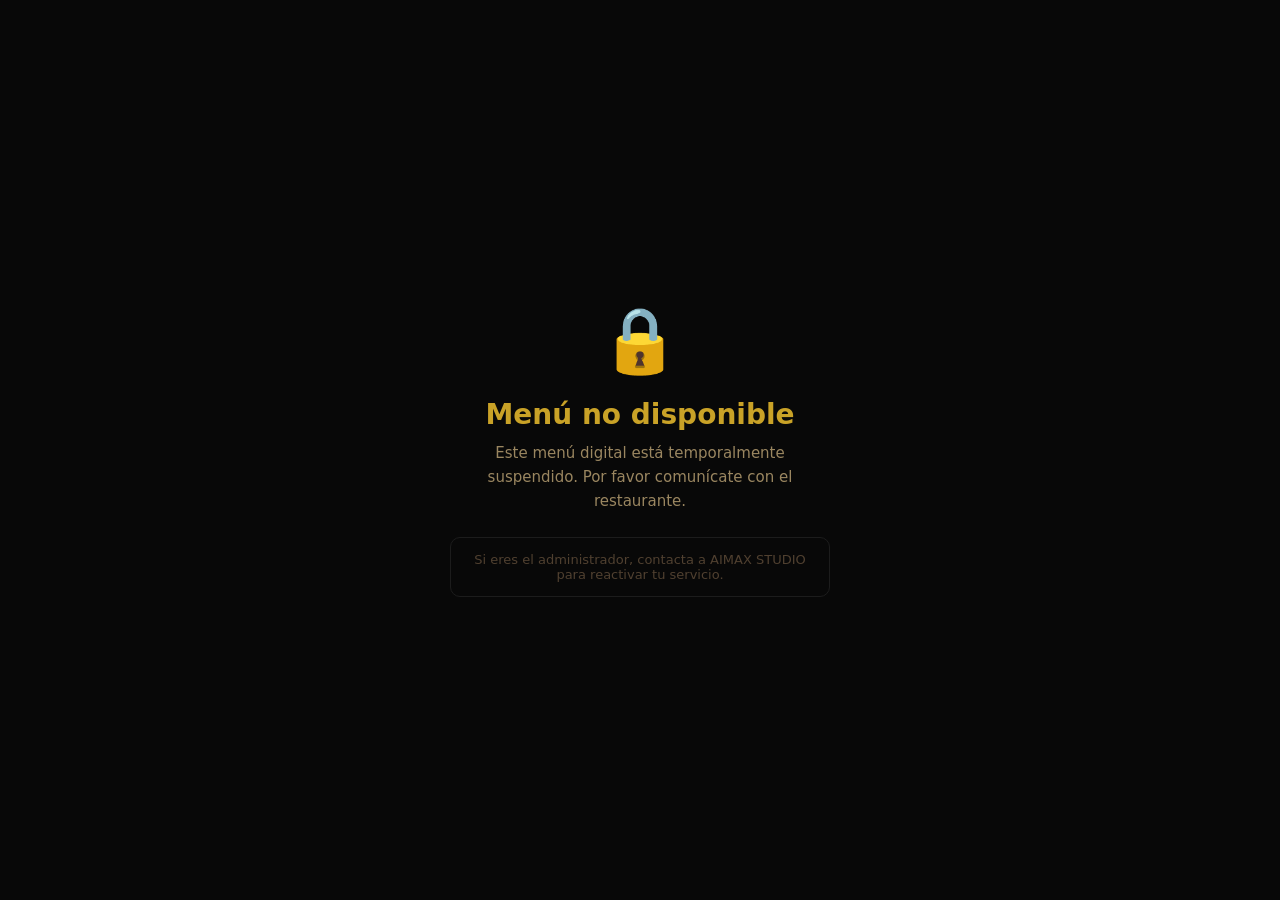
==== commit ac1fb7e4: "⛔ Menú suspendido desde AIMAX CRM" ====
--- a/index.html
+++ b/index.html
@@ -1,233 +1 @@
-<!DOCTYPE html>
-<html lang="es">
-<head>
-<meta charset="UTF-8">
-<meta name="viewport" content="width=device-width, initial-scale=1.0">
-<title>El Bembé — Menu</title>
-<link href="https://fonts.googleapis.com/css2?family=Playfair+Display:ital,wght@0,400;0,700;1,400&family=Cormorant+Garamond:wght@300;400;500&family=DM+Sans:wght@300;400;500&display=swap" rel="stylesheet">
-</head>
-<link rel="stylesheet" href="styles.css">
-<body>
-
-<!-- ════════════════ PORTADA ════════════════ -->
-<div id="portada">
-  <div class="portada-ornamento"></div>
-  <h1 class="portada-titulo">El Bembé</h1>
-  <p class="portada-subtitulo">Esquina Gastronómica</p>
-  <div class="portada-ornamento2"></div>
-  <p class="portada-pregunta">¿A cuál vas hoy?</p>
-  <div class="conceptos-grid">
-    <button class="concepto-btn" onclick="abrirMenu('pizzeria')">
-      <span class="concepto-emoji">🍕</span>
-      <div class="concepto-info">
-        <span class="concepto-nombre">La Pizzería</span>
-        <span class="concepto-desc">Pizzas artesanales · 30, 40 y 50cm</span>
-      </div>
-      <span class="concepto-arrow">→</span>
-    </button>
-    <button class="concepto-btn" onclick="abrirMenu('gastrobar')">
-      <span class="concepto-emoji">🍔</span>
-      <div class="concepto-info">
-        <span class="concepto-nombre">El Bembé Gastro Bar</span>
-        <span class="concepto-desc">Burgers · Perros · Asados · Picadas</span>
-      </div>
-      <span class="concepto-arrow">→</span>
-    </button>
-    <button class="concepto-btn" onclick="abrirMenu('chiringuito')">
-      <span class="concepto-emoji">🍹</span>
-      <div class="concepto-info">
-        <span class="concepto-nombre">El Chiringuito</span>
-        <span class="concepto-desc">Cócteles · Cervezas · Bebidas</span>
-      </div>
-      <span class="concepto-arrow">→</span>
-    </button>
-  </div>
-</div>
-
-<!-- ════════════════ MENÚ CONTAINER ════════════════ -->
-<div id="menu-container">
-  <div class="menu-header">
-    <button class="btn-volver" onclick="volverPortada()">←</button>
-    <div class="header-info">
-      <div class="header-nombre" id="header-nombre"></div>
-      <div class="header-sub">El Bembé · 324-8009246</div>
-    </div>
-  </div>
-  <div class="menu-body" id="menu-body"></div>
-</div>
-
-<!-- BARRA TOTAL -->
-<div class="total-bar" id="total-bar">
-  <div class="total-linea">
-    <span class="total-label">Total del pedido</span>
-    <span class="total-valor" id="total-display">$0</span>
-  </div>
-  <div class="btns-pedido">
-    <button class="btn-pedido btn-wsp" onclick="abrirModal()">📲 Ver pedido</button>
-    <button class="btn-pedido btn-limpiar" onclick="limpiarPedido()">Limpiar</button>
-  </div>
-</div>
-
-<!-- MODAL -->
-<div id="modal-pedido">
-  <div class="modal-box">
-
-    <div class="modal-titulo" id="modal-titulo">Tu pedido</div>
-
-    <div class="modal-items" id="modal-items"></div>
-    <div class="modal-total" id="modal-total"></div>
-
-    <!-- FORMULARIO -->
-    <form id="pedidoForm">
-
-      <section class="menu-section">
-        <h2>📝 Detalles del Cliente</h2>
-
-        <div class="form-group">
-          <label>👤 Nombre:</label>
-          <input type="text" id="nombre" required>
-        </div>
-
-        <div class="form-group">
-          <label>📞 Número:</label>
-          <input type="tel" id="telefono" required>
-        </div>
-
-        <div class="form-group">
-          <label>📦 Tipo de entrega:</label>
-          <select id="tipoEntrega">
-            <option value="">-- Selecciona --</option>
-            <option value="local">Recoger en el local</option>
-            <option value="domicilio">Domicilio</option>
-            <option value="comer">Comer en el local</option>
-          </select>
-        </div>
-
-        <div class="form-group" id="direccionField" style="display:none;">
-          <label>📍 Dirección:</label>
-          <input type="text" id="direccion">
-        </div>
-
-        <div class="form-group" id="mesaField" style="display:none;">
-          <label>🪑 Mesa:</label>
-          <input type="text" id="numeroMesa">
-        </div>
-
-        <div class="form-group">
-          <label>💳 Método de pago:</label>
-          <select id="tipoPago">
-            <option value="">-- Selecciona --</option>
-            <option value="Efectivo">Efectivo</option>
-            <option value="Nequi">Nequi</option>
-            <option value="Bancolombia">Bancolombia</option>
-            <option value="Llave">Llave</option>
-            <option value="Bold">Llave Bold</option>
-            <option value="Datafono">Datáfono</option>
-          </select>
-        </div>
-
-        <!-- INFO DINÁMICA DE PAGO -->
-        <div class="form-group" id="infoPago" style="display:none;">
-  <div id="textoPago" style="font-size:14px; line-height:1.4;"></div>
-</div>
-
-        <div class="form-group" id="efectivoField" style="display:none;">
-          <label>💵 ¿Con cuánto pagas?</label>
-          <input type="text" id="efectivoCliente">
-        </div>
-
-        <div class="form-group">
-          <label>📝 Extras:</label>
-          <textarea id="especificaciones"></textarea>
-        </div>
-
-      </section>
-
-    </form>
-
-    <!-- BOTONES -->
-    <div class="modal-btns">
-      <button class="btn-confirmar" onclick="enviarWhatsApp()">✅ Enviar por WhatsApp</button>
-      <button class="btn-cancelar" onclick="cerrarModal()">Cerrar</button>
-    </div>
-  </div>
-</div>
-
-  <script>
-function enviarWhatsApp() {
-  const lineas = [];
-  let total = 0;
-
-  pedidoGlobal.forEach(i => {
-    lineas.push(`• ${i.nombre} x${i.cant}`);
-    total += i.precio * i.cant;
-  });
-
-  if (lineas.length === 0) { cerrarModal(); return; }
-
-  const nombre    = document.getElementById('nombre')?.value?.trim();
-  const telefono  = document.getElementById('telefono')?.value?.trim();
-  const entrega   = document.getElementById('tipoEntrega')?.value;
-  const direccion = document.getElementById('direccion')?.value?.trim();
-  const mesa      = document.getElementById('numeroMesa')?.value?.trim();
-  const pago      = document.getElementById('tipoPago')?.value;
-  const efectivo  = document.getElementById('efectivoCliente')?.value?.trim();
-  const extra     = document.getElementById('especificaciones')?.value?.trim();
-
-  const entregaTexto = { local:'Recoger en el local', domicilio:'Domicilio', comer:'Comer en el local' };
-
-  let msg = "📦 *NUEVO PEDIDO — El Bembé*\n\n";
-  if (nombre)   msg += "👤 *Nombre:* " + nombre + "\n";
-  if (telefono) msg += "📞 *Número:* " + telefono + "\n";
-  if (nombre || telefono) msg += "\n";
-
-  msg += "🍽️ *Platos:*\n" + lineas.join('\n') + "\n\n";
-
-  if (entrega) {
-    msg += "📦 *Entrega:* " + (entregaTexto[entrega] || entrega) + "\n";
-    if (entrega === 'comer' && mesa)          msg += "🪑 *Mesa:* " + mesa + "\n";
-    if (entrega === 'domicilio' && direccion) msg += "📍 *Dirección:* " + direccion + "\n";
-    msg += "\n";
-  }
-
-  if (pago)     msg += "💳 *Pago:* " + pago + "\n";
-  if (efectivo) msg += "💵 *Con cuánto paga:* " + efectivo + "\n";
-  if (pago || efectivo) msg += "\n";
-
-  if (extra) msg += "📝 *Extras:* " + extra + "\n\n";
-
-  msg += "💰 *Total: " + formatCOP(total) + "*";
-
-  // ── Cambiar botón a "Enviando..." ──
-  const btnConfirmar = document.querySelector('.btn-confirmar');
-  if (btnConfirmar) {
-    btnConfirmar.disabled = true;
-    btnConfirmar.textContent = "Enviando...";
-  }
-
-  // ── Enviar a Google Forms ──
-  const formData = new FormData();
-  formData.append("entry.1374019127", nombre    || "");
-  formData.append("entry.1512792047", telefono  || "");
-  formData.append("entry.1387437886", lineas.join('\n'));
-  formData.append("entry.1736887646", entrega   || "");
-  formData.append("entry.2125605033", direccion || "");
-  formData.append("entry.1258546851", pago      || "");
-  formData.append("entry.189347138",  String(total));
-
-  fetch("https://docs.google.com/forms/u/0/d/e/1FAIpQLSe2bna-9qyBoRLz5rePzkVjr_HBpRir2xsR7hR0W3sS5phgUg/formResponse", {
-    method: "POST",
-    mode: "no-cors",
-    body: formData
-  });
-
-  setTimeout(() => {
-    window.open(`https://wa.me/${WS}?text=${encodeURIComponent(msg)}`, '_blank');
-    location.href = location.href;
-  }, 4000);
-}
-</script>
-
-<script src="script.js" charset="UTF-8"></script>
-</body>
-</html>+<!DOCTYPE html><html lang="es"><head><meta charset="UTF-8"><meta name="viewport" content="width=device-width,initial-scale=1"><title>Servicio suspendido</title><style>*{margin:0;padding:0;box-sizing:border-box}body{background:#080808;color:#F0E8D2;font-family:system-ui,sans-serif;display:flex;align-items:center;justify-content:center;min-height:100vh;text-align:center;padding:20px}.box{max-width:380px}.ico{font-size:64px;margin-bottom:20px}.title{font-size:28px;font-weight:700;color:#C9A227;margin-bottom:10px}.sub{font-size:15px;color:#9A8660;line-height:1.6;margin-bottom:24px}.note{font-size:13px;color:#504030;border:1px solid #1C1C1C;border-radius:10px;padding:14px}</style></head><body><div class="box"><div class="ico">🔒</div><div class="title">Menú no disponible</div><div class="sub">Este menú digital está temporalmente suspendido. Por favor comunícate con el restaurante.</div><div class="note">Si eres el administrador, contacta a AIMAX STUDIO para reactivar tu servicio.</div></div></body></html>
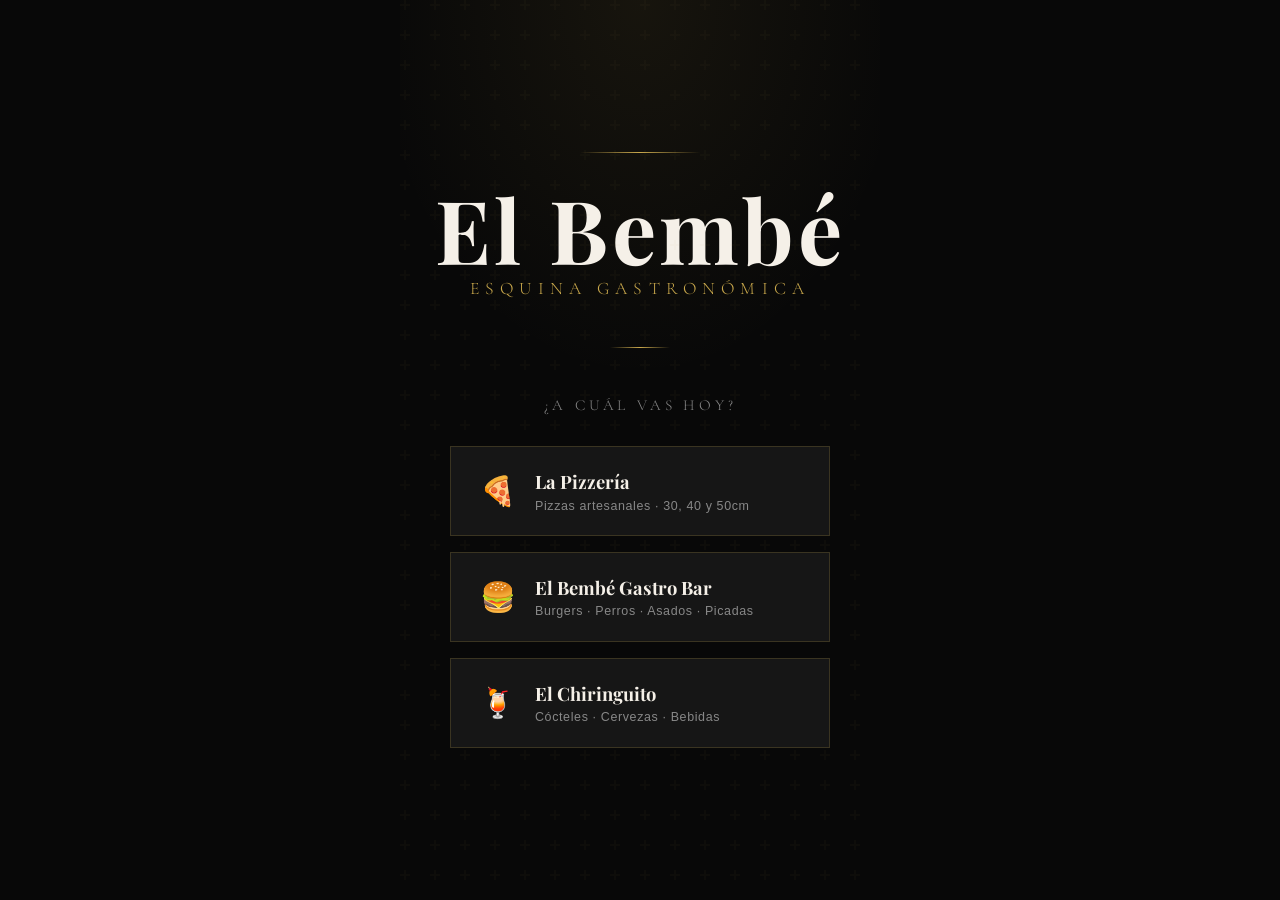
==== commit 90e2f8a1: "✅ Menú reactivado desde AIMAX CRM" ====
--- a/index.html
+++ b/index.html
@@ -1 +1,233 @@
-<!DOCTYPE html><html lang="es"><head><meta charset="UTF-8"><meta name="viewport" content="width=device-width,initial-scale=1"><title>Servicio suspendido</title><style>*{margin:0;padding:0;box-sizing:border-box}body{background:#080808;color:#F0E8D2;font-family:system-ui,sans-serif;display:flex;align-items:center;justify-content:center;min-height:100vh;text-align:center;padding:20px}.box{max-width:380px}.ico{font-size:64px;margin-bottom:20px}.title{font-size:28px;font-weight:700;color:#C9A227;margin-bottom:10px}.sub{font-size:15px;color:#9A8660;line-height:1.6;margin-bottom:24px}.note{font-size:13px;color:#504030;border:1px solid #1C1C1C;border-radius:10px;padding:14px}</style></head><body><div class="box"><div class="ico">🔒</div><div class="title">Menú no disponible</div><div class="sub">Este menú digital está temporalmente suspendido. Por favor comunícate con el restaurante.</div><div class="note">Si eres el administrador, contacta a AIMAX STUDIO para reactivar tu servicio.</div></div></body></html>+<!DOCTYPE html>
+<html lang="es">
+<head>
+<meta charset="UTF-8">
+<meta name="viewport" content="width=device-width, initial-scale=1.0">
+<title>El Bembé — Menu</title>
+<link href="https://fonts.googleapis.com/css2?family=Playfair+Display:ital,wght@0,400;0,700;1,400&family=Cormorant+Garamond:wght@300;400;500&family=DM+Sans:wght@300;400;500&display=swap" rel="stylesheet">
+</head>
+<link rel="stylesheet" href="styles.css">
+<body>
+
+<!-- ════════════════ PORTADA ════════════════ -->
+<div id="portada">
+  <div class="portada-ornamento"></div>
+  <h1 class="portada-titulo">El Bembé</h1>
+  <p class="portada-subtitulo">Esquina Gastronómica</p>
+  <div class="portada-ornamento2"></div>
+  <p class="portada-pregunta">¿A cuál vas hoy?</p>
+  <div class="conceptos-grid">
+    <button class="concepto-btn" onclick="abrirMenu('pizzeria')">
+      <span class="concepto-emoji">🍕</span>
+      <div class="concepto-info">
+        <span class="concepto-nombre">La Pizzería</span>
+        <span class="concepto-desc">Pizzas artesanales · 30, 40 y 50cm</span>
+      </div>
+      <span class="concepto-arrow">→</span>
+    </button>
+    <button class="concepto-btn" onclick="abrirMenu('gastrobar')">
+      <span class="concepto-emoji">🍔</span>
+      <div class="concepto-info">
+        <span class="concepto-nombre">El Bembé Gastro Bar</span>
+        <span class="concepto-desc">Burgers · Perros · Asados · Picadas</span>
+      </div>
+      <span class="concepto-arrow">→</span>
+    </button>
+    <button class="concepto-btn" onclick="abrirMenu('chiringuito')">
+      <span class="concepto-emoji">🍹</span>
+      <div class="concepto-info">
+        <span class="concepto-nombre">El Chiringuito</span>
+        <span class="concepto-desc">Cócteles · Cervezas · Bebidas</span>
+      </div>
+      <span class="concepto-arrow">→</span>
+    </button>
+  </div>
+</div>
+
+<!-- ════════════════ MENÚ CONTAINER ════════════════ -->
+<div id="menu-container">
+  <div class="menu-header">
+    <button class="btn-volver" onclick="volverPortada()">←</button>
+    <div class="header-info">
+      <div class="header-nombre" id="header-nombre"></div>
+      <div class="header-sub">El Bembé · 324-8009246</div>
+    </div>
+  </div>
+  <div class="menu-body" id="menu-body"></div>
+</div>
+
+<!-- BARRA TOTAL -->
+<div class="total-bar" id="total-bar">
+  <div class="total-linea">
+    <span class="total-label">Total del pedido</span>
+    <span class="total-valor" id="total-display">$0</span>
+  </div>
+  <div class="btns-pedido">
+    <button class="btn-pedido btn-wsp" onclick="abrirModal()">📲 Ver pedido</button>
+    <button class="btn-pedido btn-limpiar" onclick="limpiarPedido()">Limpiar</button>
+  </div>
+</div>
+
+<!-- MODAL -->
+<div id="modal-pedido">
+  <div class="modal-box">
+
+    <div class="modal-titulo" id="modal-titulo">Tu pedido</div>
+
+    <div class="modal-items" id="modal-items"></div>
+    <div class="modal-total" id="modal-total"></div>
+
+    <!-- FORMULARIO -->
+    <form id="pedidoForm">
+
+      <section class="menu-section">
+        <h2>📝 Detalles del Cliente</h2>
+
+        <div class="form-group">
+          <label>👤 Nombre:</label>
+          <input type="text" id="nombre" required>
+        </div>
+
+        <div class="form-group">
+          <label>📞 Número:</label>
+          <input type="tel" id="telefono" required>
+        </div>
+
+        <div class="form-group">
+          <label>📦 Tipo de entrega:</label>
+          <select id="tipoEntrega">
+            <option value="">-- Selecciona --</option>
+            <option value="local">Recoger en el local</option>
+            <option value="domicilio">Domicilio</option>
+            <option value="comer">Comer en el local</option>
+          </select>
+        </div>
+
+        <div class="form-group" id="direccionField" style="display:none;">
+          <label>📍 Dirección:</label>
+          <input type="text" id="direccion">
+        </div>
+
+        <div class="form-group" id="mesaField" style="display:none;">
+          <label>🪑 Mesa:</label>
+          <input type="text" id="numeroMesa">
+        </div>
+
+        <div class="form-group">
+          <label>💳 Método de pago:</label>
+          <select id="tipoPago">
+            <option value="">-- Selecciona --</option>
+            <option value="Efectivo">Efectivo</option>
+            <option value="Nequi">Nequi</option>
+            <option value="Bancolombia">Bancolombia</option>
+            <option value="Llave">Llave</option>
+            <option value="Bold">Llave Bold</option>
+            <option value="Datafono">Datáfono</option>
+          </select>
+        </div>
+
+        <!-- INFO DINÁMICA DE PAGO -->
+        <div class="form-group" id="infoPago" style="display:none;">
+  <div id="textoPago" style="font-size:14px; line-height:1.4;"></div>
+</div>
+
+        <div class="form-group" id="efectivoField" style="display:none;">
+          <label>💵 ¿Con cuánto pagas?</label>
+          <input type="text" id="efectivoCliente">
+        </div>
+
+        <div class="form-group">
+          <label>📝 Extras:</label>
+          <textarea id="especificaciones"></textarea>
+        </div>
+
+      </section>
+
+    </form>
+
+    <!-- BOTONES -->
+    <div class="modal-btns">
+      <button class="btn-confirmar" onclick="enviarWhatsApp()">✅ Enviar por WhatsApp</button>
+      <button class="btn-cancelar" onclick="cerrarModal()">Cerrar</button>
+    </div>
+  </div>
+</div>
+
+  <script>
+function enviarWhatsApp() {
+  const lineas = [];
+  let total = 0;
+
+  pedidoGlobal.forEach(i => {
+    lineas.push(`• ${i.nombre} x${i.cant}`);
+    total += i.precio * i.cant;
+  });
+
+  if (lineas.length === 0) { cerrarModal(); return; }
+
+  const nombre    = document.getElementById('nombre')?.value?.trim();
+  const telefono  = document.getElementById('telefono')?.value?.trim();
+  const entrega   = document.getElementById('tipoEntrega')?.value;
+  const direccion = document.getElementById('direccion')?.value?.trim();
+  const mesa      = document.getElementById('numeroMesa')?.value?.trim();
+  const pago      = document.getElementById('tipoPago')?.value;
+  const efectivo  = document.getElementById('efectivoCliente')?.value?.trim();
+  const extra     = document.getElementById('especificaciones')?.value?.trim();
+
+  const entregaTexto = { local:'Recoger en el local', domicilio:'Domicilio', comer:'Comer en el local' };
+
+  let msg = "📦 *NUEVO PEDIDO — El Bembé*\n\n";
+  if (nombre)   msg += "👤 *Nombre:* " + nombre + "\n";
+  if (telefono) msg += "📞 *Número:* " + telefono + "\n";
+  if (nombre || telefono) msg += "\n";
+
+  msg += "🍽️ *Platos:*\n" + lineas.join('\n') + "\n\n";
+
+  if (entrega) {
+    msg += "📦 *Entrega:* " + (entregaTexto[entrega] || entrega) + "\n";
+    if (entrega === 'comer' && mesa)          msg += "🪑 *Mesa:* " + mesa + "\n";
+    if (entrega === 'domicilio' && direccion) msg += "📍 *Dirección:* " + direccion + "\n";
+    msg += "\n";
+  }
+
+  if (pago)     msg += "💳 *Pago:* " + pago + "\n";
+  if (efectivo) msg += "💵 *Con cuánto paga:* " + efectivo + "\n";
+  if (pago || efectivo) msg += "\n";
+
+  if (extra) msg += "📝 *Extras:* " + extra + "\n\n";
+
+  msg += "💰 *Total: " + formatCOP(total) + "*";
+
+  // ── Cambiar botón a "Enviando..." ──
+  const btnConfirmar = document.querySelector('.btn-confirmar');
+  if (btnConfirmar) {
+    btnConfirmar.disabled = true;
+    btnConfirmar.textContent = "Enviando...";
+  }
+
+  // ── Enviar a Google Forms ──
+  const formData = new FormData();
+  formData.append("entry.1374019127", nombre    || "");
+  formData.append("entry.1512792047", telefono  || "");
+  formData.append("entry.1387437886", lineas.join('\n'));
+  formData.append("entry.1736887646", entrega   || "");
+  formData.append("entry.2125605033", direccion || "");
+  formData.append("entry.1258546851", pago      || "");
+  formData.append("entry.189347138",  String(total));
+
+  fetch("https://docs.google.com/forms/u/0/d/e/1FAIpQLSe2bna-9qyBoRLz5rePzkVjr_HBpRir2xsR7hR0W3sS5phgUg/formResponse", {
+    method: "POST",
+    mode: "no-cors",
+    body: formData
+  });
+
+  setTimeout(() => {
+    window.open(`https://wa.me/${WS}?text=${encodeURIComponent(msg)}`, '_blank');
+    location.href = location.href;
+  }, 4000);
+}
+</script>
+
+<script src="script.js" charset="UTF-8"></script>
+</body>
+</html>
--- a/styles.css
+++ b/styles.css
@@ -0,0 +1,257 @@
+:root {
+    --negro: #080808; --negro-suave: #111111; --negro-card: #161616;
+    --negro-hover: #1e1e1e; --dorado: #c9a84c; --dorado-claro: #e2c47a;
+    --dorado-opaco: rgba(201,168,76,0.15); --blanco: #f5f0e8;
+    --gris: #888; --gris-claro: #555; --verde: #27ae60;
+  }
+  * { box-sizing: border-box; margin: 0; padding: 0; }
+  body {
+  background: var(--negro);
+  color: var(--blanco);
+  font-family: 'DM Sans', sans-serif;
+  font-weight: 300;
+  min-height: 100vh;
+  display: flex;
+  flex-direction: column;
+  align-items: center;
+}
+
+/* ✅ ESTO VA AFUERA */
+#portada,
+#menu-container,
+.total-bar,
+#modal-pedido {
+  max-width: 480px;
+  width: 100%;
+  margin: 0 auto;
+}
+
+  /* ════ PORTADA ════ */
+  #portada {
+    width: 100%;
+    min-height: 100vh; display: flex; flex-direction: column;
+    align-items: center; justify-content: center;
+    padding: 2rem 1.5rem;
+    background: radial-gradient(ellipse 80% 60% at 50% 0%, rgba(201,168,76,0.08) 0%, transparent 70%), var(--negro);
+    text-align: center; position: relative; overflow: hidden;
+  }
+  #portada::before {
+    content: ''; position: absolute; inset: 0;
+    background: url("data:image/svg+xml,%3Csvg width='60' height='60' viewBox='0 0 60 60' xmlns='http://www.w3.org/2000/svg'%3E%3Cg fill='none' fill-rule='evenodd'%3E%3Cg fill='%23c9a84c' fill-opacity='0.03'%3E%3Cpath d='M36 34v-4h-2v4h-4v2h4v4h2v-4h4v-2h-4zm0-30V0h-2v4h-4v2h4v4h2V6h4V4h-4zM6 34v-4H4v4H0v2h4v4h2v-4h4v-2H6zM6 4V0H4v4H0v2h4v4h2V6h4V4H6z'/%3E%3C/g%3E%3C/g%3E%3C/svg%3E");
+    pointer-events: none;
+  }
+  .portada-ornamento { width: 120px; height: 1px; background: linear-gradient(90deg, transparent, var(--dorado), transparent); margin: 0 auto 2rem; }
+  .portada-titulo { font-family: 'Playfair Display', serif; font-size: clamp(3rem, 12vw, 5.5rem); font-weight: 700; letter-spacing: 0.04em; line-height: 1; color: var(--blanco); margin-bottom: 0.3rem; }
+  .portada-subtitulo { font-family: 'Cormorant Garamond', serif; font-size: clamp(0.85rem, 3vw, 1.1rem); letter-spacing: 0.35em; text-transform: uppercase; color: var(--dorado); margin-bottom: 3rem; }
+  .portada-ornamento2 { width: 60px; height: 1px; background: linear-gradient(90deg, transparent, var(--dorado), transparent); margin: 0 auto 3rem; }
+  .portada-pregunta { font-family: 'Cormorant Garamond', serif; font-size: clamp(0.8rem, 2.5vw, 0.95rem); letter-spacing: 0.25em; text-transform: uppercase; color: var(--gris); margin-bottom: 2rem; }
+  .conceptos-grid { display: grid; grid-template-columns: 1fr; gap: 1rem; width: 100%; max-width: 380px; }
+  .concepto-btn {
+    background: var(--negro-card); border: 1px solid rgba(201,168,76,0.2);
+    color: var(--blanco); padding: 1.4rem 1.8rem; cursor: pointer;
+    transition: all 0.3s ease; display: flex; align-items: center;
+    gap: 1.2rem; text-align: left; position: relative; overflow: hidden;
+  }
+  .concepto-btn::before { content: ''; position: absolute; left: 0; top: 0; bottom: 0; width: 3px; background: var(--dorado); transform: scaleY(0); transition: transform 0.3s ease; transform-origin: bottom; }
+  .concepto-btn:hover { background: var(--negro-hover); border-color: var(--dorado); transform: translateX(4px); }
+  .concepto-btn:hover::before { transform: scaleY(1); }
+  .concepto-emoji { font-size: 1.8rem; flex-shrink: 0; }
+  .concepto-info { flex: 1; }
+  .concepto-nombre { font-family: 'Playfair Display', serif; font-size: 1.15rem; font-weight: 700; color: var(--blanco); display: block; margin-bottom: 0.2rem; }
+  .concepto-desc { font-size: 0.78rem; color: var(--gris); letter-spacing: 0.05em; }
+  .concepto-arrow { color: var(--dorado); font-size: 1rem; opacity: 0; transition: opacity 0.3s; }
+  .concepto-btn:hover .concepto-arrow { opacity: 1; }
+
+  /* ════ MENÚ CONTAINER ════ */
+  #menu-container {
+  display: none;
+  width: 100%;
+  flex-direction: column;
+}
+
+  /* HEADER */
+  .menu-header {
+    position: sticky; top: 0; z-index: 100;
+    background: rgba(8,8,8,0.96); backdrop-filter: blur(12px);
+    border-bottom: 1px solid rgba(201,168,76,0.15);
+    padding: 0.9rem 1.2rem; display: flex; align-items: center; gap: 1rem;
+  }
+  .btn-volver { background: none; border: 1px solid rgba(201,168,76,0.3); color: var(--dorado); width: 36px; height: 36px; cursor: pointer; display: flex; align-items: center; justify-content: center; font-size: 1rem; transition: all 0.2s; flex-shrink: 0; }
+  .btn-volver:hover { background: var(--dorado-opaco); border-color: var(--dorado); }
+  .header-info { flex: 1; }
+  .header-nombre { font-family: 'Playfair Display', serif; font-size: 1.1rem; font-weight: 700; color: var(--blanco); line-height: 1.1; }
+  .header-sub { font-size: 0.7rem; color: var(--dorado); letter-spacing: 0.2em; text-transform: uppercase; }
+
+  /* BODY */
+  .menu-body {
+  flex: 1;
+  padding: 1rem 1rem 2rem;
+}
+  .menu-section { margin-bottom: 2rem; animation: fadeIn 0.3s ease; }
+  @keyframes fadeIn { from { opacity:0; transform:translateY(6px); } to { opacity:1; transform:translateY(0); } }
+
+  .section-titulo { font-family: 'Playfair Display', serif; font-size: 1.5rem; font-style: italic; color: var(--dorado-claro); margin-bottom: 0.3rem; padding-bottom: 0.8rem; border-bottom: 1px solid rgba(201,168,76,0.2); }
+
+  .section-subtitulo { font-size: 0.75rem; color: var(--gris); letter-spacing: 0.1em; text-transform: uppercase; margin-bottom: 1.2rem; margin-top: 0.4rem; }
+
+  /* ITEM */
+  .item { border-bottom: 1px solid rgba(255,255,255,0.05); transition: background 0.2s; }
+  .item:hover { background: rgba(255,255,255,0.015); }
+
+  .item-linea { display: flex; align-items: center; gap: 0.5rem; padding: 0.85rem 0.5rem; flex-wrap: nowrap; }
+
+  .item-linea label { flex: 1; display: flex; align-items: center; gap: 0.55rem; cursor: pointer; min-width: 0; }
+
+  .check-plato { appearance: none; -webkit-appearance: none; width: 16px; height: 16px; border: 1px solid var(--gris-claro); background: transparent; cursor: pointer; flex-shrink: 0; position: relative; transition: all 0.2s; }
+
+  .check-plato:checked { background: var(--dorado); border-color: var(--dorado); }
+
+  .check-plato:checked::after { content: '✓'; position: absolute; top: 50%; left: 50%; transform: translate(-50%,-50%); font-size: 10px; color: var(--negro); font-weight: 700; }
+
+  .nombre-plato { font-size: 0.88rem; color: var(--blanco); line-height: 1.3; overflow: hidden; text-overflow: ellipsis; white-space: nowrap; }
+
+  .item-linea label:has(.check-plato:checked) .nombre-plato { color: var(--dorado-claro); }
+
+  .sabor { background: var(--negro-card); border: 1px solid rgba(255,255,255,0.1); color: var(--gris); font-family: 'DM Sans', sans-serif; font-size: 0.72rem; padding: 0.3rem 0.4rem; cursor: pointer; flex-shrink: 0; max-width: 110px; display: none; transition: border-color 0.2s; }
+
+  .sabor.visible { display: block; }
+  .sabor:focus { outline: none; border-color: var(--dorado); color: var(--blanco); }
+
+  .item-linea > span.precio { font-family: 'Cormorant Garamond', serif; font-size: 0.95rem; font-weight: 500; color: var(--dorado); flex-shrink: 0; white-space: nowrap; min-width: 52px; text-align: right; }
+  .cantidad { width: 44px; background: var(--negro-card); border: 1px solid rgba(255,255,255,0.1); color: var(--blanco); font-family: 'DM Sans', sans-serif; font-size: 0.85rem; text-align: center; padding: 0.3rem; flex-shrink: 0; display: none; transition: border-color 0.2s; }
+  .cantidad.visible { display: block; }
+  .cantidad:focus { outline: none; border-color: var(--dorado); }
+  .cantidad::-webkit-inner-spin-button, .cantidad::-webkit-outer-spin-button { -webkit-appearance: none; }
+  .cantidad { -moz-appearance: textfield; }
+  .descripcion { display: none; padding: 0.3rem 0.5rem 0.8rem 2rem; font-family: 'Cormorant Garamond', serif; font-size: 0.9rem; color: var(--gris); line-height: 1.6; font-style: italic; border-left: 2px solid var(--dorado-opaco); margin: 0 0.5rem 0.5rem; }
+
+  /* SEPARADOR */
+  .separador { text-align: center; padding: 1.2rem 0 0.8rem; font-family: 'Cormorant Garamond', serif; font-size: 0.78rem; letter-spacing: 0.3em; text-transform: uppercase; color: rgba(201,168,76,0.4); position: relative; }
+  .separador::before, .separador::after { content: ''; position: absolute; top: 50%; width: 28%; height: 1px; background: rgba(201,168,76,0.15); }
+  .separador::before { left: 0; }
+  .separador::after { right: 0; }
+
+  /* MITAD Y MITAD */
+  .mitad-container { background: var(--negro-card); border: 1px solid rgba(201,168,76,0.25); padding: 1.2rem; margin-bottom: 1.5rem; }
+  .mitad-titulo { font-family: 'Playfair Display', serif; font-size: 1.05rem; color: var(--dorado-claro); margin-bottom: 0.3rem; }
+  .mitad-nota { font-size: 0.72rem; color: var(--gris); font-style: italic; margin-bottom: 1rem; }
+  .mitad-fila { display: grid; grid-template-columns: 1fr 1fr; gap: 0.8rem; margin-bottom: 0.8rem; }
+  .mitad-fila label, .mitad-tamano-label { font-size: 0.7rem; color: var(--gris); letter-spacing: 0.1em; text-transform: uppercase; display: block; margin-bottom: 0.3rem; }
+  .mitad-fila select, .mitad-tamano-sel { width: 100%; background: var(--negro-suave); border: 1px solid rgba(255,255,255,0.1); color: var(--blanco); font-family: 'DM Sans', sans-serif; font-size: 0.8rem; padding: 0.5rem 0.4rem; cursor: pointer; }
+  .mitad-fila select:focus, .mitad-tamano-sel:focus { outline: none; border-color: var(--dorado); }
+  .mitad-tamano-wrap { margin-bottom: 1rem; }
+  .mitad-bottom { display: flex; align-items: center; justify-content: space-between; gap: 1rem; }
+  .mitad-precio-display { font-family: 'Cormorant Garamond', serif; font-size: 1.2rem; color: var(--dorado); }
+  .mitad-cant-wrap { display: flex; align-items: center; gap: 0.5rem; }
+  .mitad-cant-wrap span { font-size: 0.72rem; color: var(--gris); text-transform: uppercase; letter-spacing: 0.08em; }
+  .mitad-cant-input { width: 52px; background: var(--negro-suave); border: 1px solid rgba(255,255,255,0.1); color: var(--blanco); font-size: 0.9rem; text-align: center; padding: 0.35rem; }
+  .mitad-cant-input:focus { outline: none; border-color: var(--dorado); }
+  .mitad-cant-input::-webkit-inner-spin-button { -webkit-appearance: none; }
+  .mitad-cant-input { -moz-appearance: textfield; }
+
+  /* PICADA */
+  .picada-container { background: var(--negro-card); border: 1px solid rgba(201,168,76,0.2); padding: 1.2rem; margin-bottom: 1rem; }
+  .picada-titulo { font-family: 'Playfair Display', serif; font-size: 1rem; color: var(--dorado-claro); margin-bottom: 0.3rem; }
+  .picada-desc { font-size: 0.78rem; color: var(--gris); font-style: italic; margin-bottom: 1rem; }
+  .picada-opciones { display: grid; grid-template-columns: 1fr 1fr 1fr; gap: 0.6rem; margin-bottom: 0.8rem; }
+  .picada-opcion { background: var(--negro-suave); border: 1px solid rgba(255,255,255,0.08); padding: 0.7rem 0.5rem; text-align: center; cursor: pointer; transition: all 0.2s; }
+  .picada-opcion.seleccionada { border-color: var(--dorado); background: var(--dorado-opaco); }
+  .picada-opcion-label { font-size: 0.7rem; color: var(--gris); text-transform: uppercase; letter-spacing: 0.08em; display: block; }
+  .picada-opcion-precio { font-family: 'Cormorant Garamond', serif; font-size: 1rem; color: var(--dorado); display: block; }
+  .picada-opcion-porciones { font-size: 0.65rem; color: var(--gris-claro); display: block; }
+  .picada-bottom { display: flex; align-items: center; justify-content: space-between; gap: 1rem; }
+  .picada-precio-display { font-family: 'Cormorant Garamond', serif; font-size: 1.2rem; color: var(--dorado); }
+  .picada-cant-wrap { display: flex; align-items: center; gap: 0.5rem; }
+  .picada-cant-wrap > span { font-size: 0.72rem; color: var(--gris); text-transform: uppercase; letter-spacing: 0.08em; }
+  .picada-cant-input { width: 52px; background: var(--negro-suave); border: 1px solid rgba(255,255,255,0.1); color: var(--blanco); font-size: 0.9rem; text-align: center; padding: 0.35rem; }
+  .picada-cant-input:focus { outline: none; border-color: var(--dorado); }
+  .picada-cant-input::-webkit-inner-spin-button { -webkit-appearance: none; }
+  .picada-cant-input { -moz-appearance: textfield; }
+
+  /* TOTAL BAR */
+  .total-bar { position: sticky; bottom: 0; width: 100%; background: rgba(8,8,8,0.97); border-top: 1px solid rgba(201,168,76,0.3); padding: 1rem 1.2rem; display: none; flex-direction: column; gap: 0.8rem; backdrop-filter: blur(12px); z-index: 200; }
+  .total-bar.visible { display: flex; }
+  .total-linea { display: flex; justify-content: space-between; align-items: center; }
+  .total-label { font-size: 0.72rem; letter-spacing: 0.2em; text-transform: uppercase; color: var(--gris); }
+  .total-valor { font-family: 'Cormorant Garamond', serif; font-size: 1.6rem; font-weight: 500; color: var(--dorado-claro); }
+  .btns-pedido { display: flex; gap: 0.8rem; }
+  .btn-pedido { flex: 1; padding: 0.85rem; border: none; font-family: 'DM Sans', sans-serif; font-size: 0.8rem; letter-spacing: 0.1em; text-transform: uppercase; cursor: pointer; font-weight: 500; transition: all 0.2s; }
+  .btn-wsp { background: var(--verde); color: white; }
+  .btn-wsp:hover { filter: brightness(1.1); }
+  .btn-limpiar { background: transparent; color: var(--gris); border: 1px solid rgba(255,255,255,0.15); }
+  .btn-limpiar:hover { color: var(--blanco); border-color: rgba(255,255,255,0.4); }
+
+  /* MODAL */
+#modal-pedido { display: none; position: fixed; inset: 0; background: rgba(0,0,0,0.85); z-index: 500; padding: 1.5rem; align-items: flex-end; justify-content: center; }
+#modal-pedido.abierto { display: flex; animation: fadeIn 0.2s ease; }
+.modal-box { background: var(--negro-card); border: 1px solid rgba(201,168,76,0.25); width: 100%; max-width: 440px; padding: 1.5rem; max-height: 80vh; overflow-y: auto; }
+.modal-titulo { font-family: 'Playfair Display', serif; font-size: 1.2rem; color: var(--dorado-claro); margin-bottom: 1rem; padding-bottom: 0.8rem; border-bottom: 1px solid rgba(201,168,76,0.2); }
+.modal-items { margin-bottom: 1rem; font-size: 0.85rem; color: var(--blanco); }
+
+.modal-item { display: flex; justify-content: space-between; align-items: center; border-bottom: 1px solid rgba(255,255,255,0.06); padding: 0.7rem 0; gap: 0.5rem; }
+.modal-item-nombre { flex: 1; font-size: 0.88rem; color: var(--blanco); }
+.modal-item-controles { display: flex; align-items: center; gap: 0.5rem; flex-shrink: 0; }
+.modal-btn-cant { width: 28px; height: 28px; border-radius: 50%; border: 1px solid rgba(201,168,76,0.4); background: transparent; color: var(--dorado); font-size: 1rem; cursor: pointer; display: flex; align-items: center; justify-content: center; transition: all 0.2s; line-height: 1; }
+.modal-btn-cant:hover { background: var(--dorado-opaco); border-color: var(--dorado); }
+.modal-item-cant { font-size: 0.9rem; color: var(--blanco); min-width: 18px; text-align: center; }
+.modal-item-precio { font-family: 'Cormorant Garamond', serif; font-size: 0.95rem; color: var(--dorado); min-width: 60px; text-align: right; }
+
+.modal-total { text-align: center; padding: 1.2rem 0 0.5rem; border-top: 1px solid rgba(201,168,76,0.2); margin-bottom: 1rem; }
+.modal-total-label { font-size: 0.7rem; letter-spacing: 0.25em; text-transform: uppercase; color: var(--gris); margin-bottom: 0.4rem; }
+.modal-total-valor { font-family: 'Cormorant Garamond', serif; font-size: 2.2rem; font-weight: 500; color: var(--dorado-claro); }
+
+.modal-btns { display: flex; gap: 0.8rem; }
+.btn-confirmar { flex: 2; background: var(--verde); color: white; border: none; padding: 0.9rem; font-family: 'DM Sans', sans-serif; font-size: 0.82rem; letter-spacing: 0.1em; text-transform: uppercase; cursor: pointer; font-weight: 500; }
+.btn-cancelar { flex: 1; background: transparent; color: var(--gris); border: 1px solid rgba(255,255,255,0.15); padding: 0.9rem; font-family: 'DM Sans', sans-serif; font-size: 0.82rem; cursor: pointer; }
+
+  /* PAGOS */
+  .pagos-footer { padding: 2rem 0.5rem 1rem; border-top: 1px solid rgba(255,255,255,0.05); margin-top: 1rem; }
+  .pagos-titulo { font-family: 'Cormorant Garamond', serif; font-size: 0.75rem; letter-spacing: 0.25em; text-transform: uppercase; color: var(--gris); text-align: center; margin-bottom: 1rem; }
+  .pagos-grid { display: flex; flex-wrap: wrap; gap: 0.5rem; justify-content: center; }
+  .pago-tag { background: var(--negro-card); border: 1px solid rgba(255,255,255,0.08); color: var(--gris-claro); padding: 0.35rem 0.8rem; font-size: 0.72rem; letter-spacing: 0.05em; }
+  .pagos-nota { font-size: 0.7rem; color: var(--gris); text-align: center; margin-top: 0.8rem; font-style: italic; }
+
+  /* INPUTS SOLO DEL MODAL */
+#modal-pedido input,
+#modal-pedido select,
+#modal-pedido textarea {
+  width: 100%;
+  padding: 12px;
+  border-radius: 10px;
+  border: none;
+  background: #1a1a1a;
+  color: #fff;
+  font-size: 14px;
+}
+
+/* LABELS */
+#modal-pedido .form-group label {
+  display: block;
+  font-size: 13px;
+  margin-bottom: 5px;
+  color: #aaa;
+}
+
+/* TITULO SECCION */
+#modal-pedido .menu-section h2 {
+  color: #d4af37;
+  font-size: 18px;
+  margin-bottom: 10px;
+}
+
+/* ESPACIADO */
+#modal-pedido .form-group {
+  margin-bottom: 15px;
+}
+
+/* PLACEHOLDER */
+#modal-pedido input::placeholder,
+#modal-pedido textarea::placeholder {
+  color: #777;
+}
+
+#modal-pedido input:focus,
+#modal-pedido select:focus,
+#modal-pedido textarea:focus {
+  outline: 1px solid #d4af37;
+}
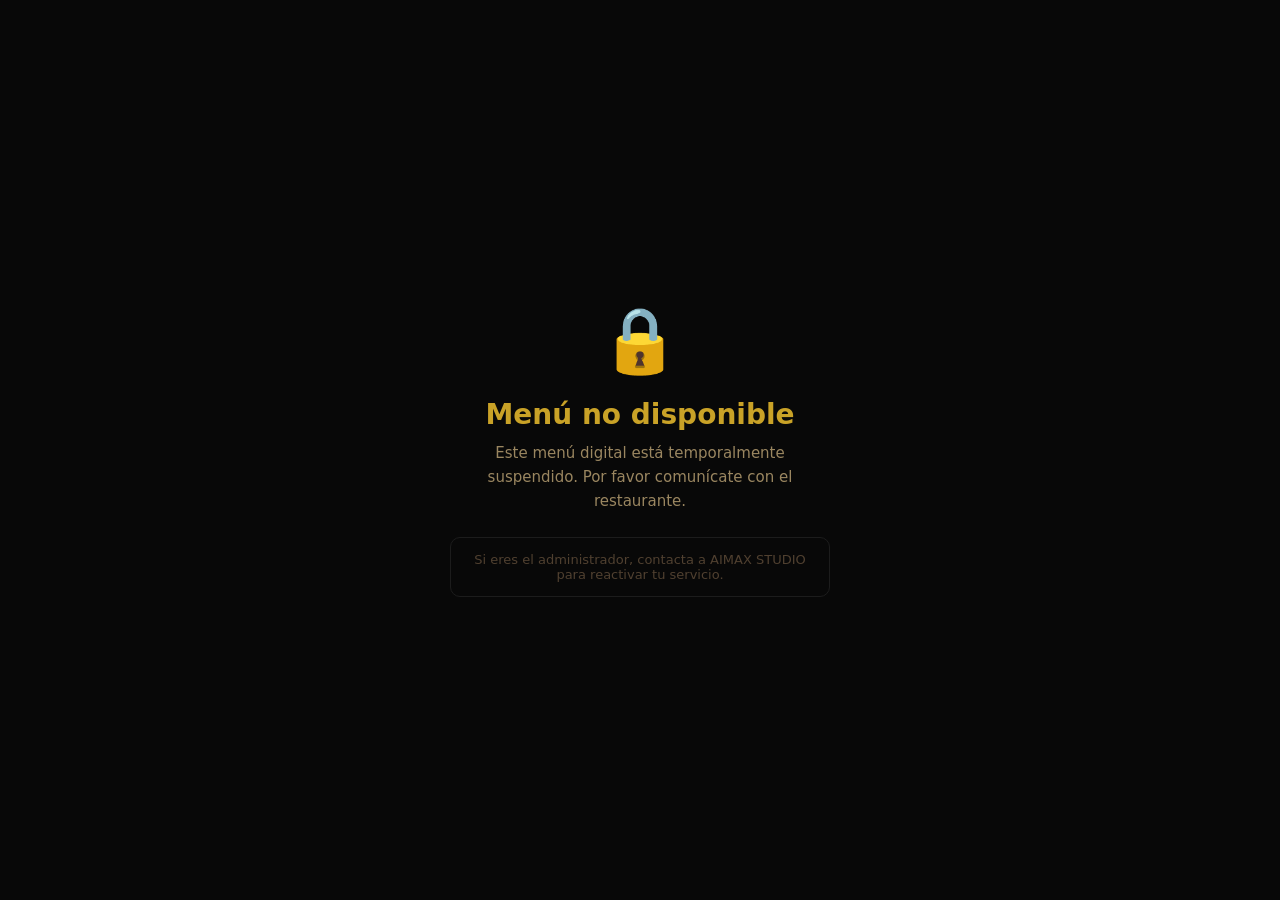
==== commit 9b868b76: "⛔ Menú suspendido desde AIMAX CRM" ====
--- a/index.html
+++ b/index.html
@@ -1,233 +1 @@
-<!DOCTYPE html>
-<html lang="es">
-<head>
-<meta charset="UTF-8">
-<meta name="viewport" content="width=device-width, initial-scale=1.0">
-<title>El Bembé — Menu</title>
-<link href="https://fonts.googleapis.com/css2?family=Playfair+Display:ital,wght@0,400;0,700;1,400&family=Cormorant+Garamond:wght@300;400;500&family=DM+Sans:wght@300;400;500&display=swap" rel="stylesheet">
-</head>
-<link rel="stylesheet" href="styles.css">
-<body>
-
-<!-- ════════════════ PORTADA ════════════════ -->
-<div id="portada">
-  <div class="portada-ornamento"></div>
-  <h1 class="portada-titulo">El Bembé</h1>
-  <p class="portada-subtitulo">Esquina Gastronómica</p>
-  <div class="portada-ornamento2"></div>
-  <p class="portada-pregunta">¿A cuál vas hoy?</p>
-  <div class="conceptos-grid">
-    <button class="concepto-btn" onclick="abrirMenu('pizzeria')">
-      <span class="concepto-emoji">🍕</span>
-      <div class="concepto-info">
-        <span class="concepto-nombre">La Pizzería</span>
-        <span class="concepto-desc">Pizzas artesanales · 30, 40 y 50cm</span>
-      </div>
-      <span class="concepto-arrow">→</span>
-    </button>
-    <button class="concepto-btn" onclick="abrirMenu('gastrobar')">
-      <span class="concepto-emoji">🍔</span>
-      <div class="concepto-info">
-        <span class="concepto-nombre">El Bembé Gastro Bar</span>
-        <span class="concepto-desc">Burgers · Perros · Asados · Picadas</span>
-      </div>
-      <span class="concepto-arrow">→</span>
-    </button>
-    <button class="concepto-btn" onclick="abrirMenu('chiringuito')">
-      <span class="concepto-emoji">🍹</span>
-      <div class="concepto-info">
-        <span class="concepto-nombre">El Chiringuito</span>
-        <span class="concepto-desc">Cócteles · Cervezas · Bebidas</span>
-      </div>
-      <span class="concepto-arrow">→</span>
-    </button>
-  </div>
-</div>
-
-<!-- ════════════════ MENÚ CONTAINER ════════════════ -->
-<div id="menu-container">
-  <div class="menu-header">
-    <button class="btn-volver" onclick="volverPortada()">←</button>
-    <div class="header-info">
-      <div class="header-nombre" id="header-nombre"></div>
-      <div class="header-sub">El Bembé · 324-8009246</div>
-    </div>
-  </div>
-  <div class="menu-body" id="menu-body"></div>
-</div>
-
-<!-- BARRA TOTAL -->
-<div class="total-bar" id="total-bar">
-  <div class="total-linea">
-    <span class="total-label">Total del pedido</span>
-    <span class="total-valor" id="total-display">$0</span>
-  </div>
-  <div class="btns-pedido">
-    <button class="btn-pedido btn-wsp" onclick="abrirModal()">📲 Ver pedido</button>
-    <button class="btn-pedido btn-limpiar" onclick="limpiarPedido()">Limpiar</button>
-  </div>
-</div>
-
-<!-- MODAL -->
-<div id="modal-pedido">
-  <div class="modal-box">
-
-    <div class="modal-titulo" id="modal-titulo">Tu pedido</div>
-
-    <div class="modal-items" id="modal-items"></div>
-    <div class="modal-total" id="modal-total"></div>
-
-    <!-- FORMULARIO -->
-    <form id="pedidoForm">
-
-      <section class="menu-section">
-        <h2>📝 Detalles del Cliente</h2>
-
-        <div class="form-group">
-          <label>👤 Nombre:</label>
-          <input type="text" id="nombre" required>
-        </div>
-
-        <div class="form-group">
-          <label>📞 Número:</label>
-          <input type="tel" id="telefono" required>
-        </div>
-
-        <div class="form-group">
-          <label>📦 Tipo de entrega:</label>
-          <select id="tipoEntrega">
-            <option value="">-- Selecciona --</option>
-            <option value="local">Recoger en el local</option>
-            <option value="domicilio">Domicilio</option>
-            <option value="comer">Comer en el local</option>
-          </select>
-        </div>
-
-        <div class="form-group" id="direccionField" style="display:none;">
-          <label>📍 Dirección:</label>
-          <input type="text" id="direccion">
-        </div>
-
-        <div class="form-group" id="mesaField" style="display:none;">
-          <label>🪑 Mesa:</label>
-          <input type="text" id="numeroMesa">
-        </div>
-
-        <div class="form-group">
-          <label>💳 Método de pago:</label>
-          <select id="tipoPago">
-            <option value="">-- Selecciona --</option>
-            <option value="Efectivo">Efectivo</option>
-            <option value="Nequi">Nequi</option>
-            <option value="Bancolombia">Bancolombia</option>
-            <option value="Llave">Llave</option>
-            <option value="Bold">Llave Bold</option>
-            <option value="Datafono">Datáfono</option>
-          </select>
-        </div>
-
-        <!-- INFO DINÁMICA DE PAGO -->
-        <div class="form-group" id="infoPago" style="display:none;">
-  <div id="textoPago" style="font-size:14px; line-height:1.4;"></div>
-</div>
-
-        <div class="form-group" id="efectivoField" style="display:none;">
-          <label>💵 ¿Con cuánto pagas?</label>
-          <input type="text" id="efectivoCliente">
-        </div>
-
-        <div class="form-group">
-          <label>📝 Extras:</label>
-          <textarea id="especificaciones"></textarea>
-        </div>
-
-      </section>
-
-    </form>
-
-    <!-- BOTONES -->
-    <div class="modal-btns">
-      <button class="btn-confirmar" onclick="enviarWhatsApp()">✅ Enviar por WhatsApp</button>
-      <button class="btn-cancelar" onclick="cerrarModal()">Cerrar</button>
-    </div>
-  </div>
-</div>
-
-  <script>
-function enviarWhatsApp() {
-  const lineas = [];
-  let total = 0;
-
-  pedidoGlobal.forEach(i => {
-    lineas.push(`• ${i.nombre} x${i.cant}`);
-    total += i.precio * i.cant;
-  });
-
-  if (lineas.length === 0) { cerrarModal(); return; }
-
-  const nombre    = document.getElementById('nombre')?.value?.trim();
-  const telefono  = document.getElementById('telefono')?.value?.trim();
-  const entrega   = document.getElementById('tipoEntrega')?.value;
-  const direccion = document.getElementById('direccion')?.value?.trim();
-  const mesa      = document.getElementById('numeroMesa')?.value?.trim();
-  const pago      = document.getElementById('tipoPago')?.value;
-  const efectivo  = document.getElementById('efectivoCliente')?.value?.trim();
-  const extra     = document.getElementById('especificaciones')?.value?.trim();
-
-  const entregaTexto = { local:'Recoger en el local', domicilio:'Domicilio', comer:'Comer en el local' };
-
-  let msg = "📦 *NUEVO PEDIDO — El Bembé*\n\n";
-  if (nombre)   msg += "👤 *Nombre:* " + nombre + "\n";
-  if (telefono) msg += "📞 *Número:* " + telefono + "\n";
-  if (nombre || telefono) msg += "\n";
-
-  msg += "🍽️ *Platos:*\n" + lineas.join('\n') + "\n\n";
-
-  if (entrega) {
-    msg += "📦 *Entrega:* " + (entregaTexto[entrega] || entrega) + "\n";
-    if (entrega === 'comer' && mesa)          msg += "🪑 *Mesa:* " + mesa + "\n";
-    if (entrega === 'domicilio' && direccion) msg += "📍 *Dirección:* " + direccion + "\n";
-    msg += "\n";
-  }
-
-  if (pago)     msg += "💳 *Pago:* " + pago + "\n";
-  if (efectivo) msg += "💵 *Con cuánto paga:* " + efectivo + "\n";
-  if (pago || efectivo) msg += "\n";
-
-  if (extra) msg += "📝 *Extras:* " + extra + "\n\n";
-
-  msg += "💰 *Total: " + formatCOP(total) + "*";
-
-  // ── Cambiar botón a "Enviando..." ──
-  const btnConfirmar = document.querySelector('.btn-confirmar');
-  if (btnConfirmar) {
-    btnConfirmar.disabled = true;
-    btnConfirmar.textContent = "Enviando...";
-  }
-
-  // ── Enviar a Google Forms ──
-  const formData = new FormData();
-  formData.append("entry.1374019127", nombre    || "");
-  formData.append("entry.1512792047", telefono  || "");
-  formData.append("entry.1387437886", lineas.join('\n'));
-  formData.append("entry.1736887646", entrega   || "");
-  formData.append("entry.2125605033", direccion || "");
-  formData.append("entry.1258546851", pago      || "");
-  formData.append("entry.189347138",  String(total));
-
-  fetch("https://docs.google.com/forms/u/0/d/e/1FAIpQLSe2bna-9qyBoRLz5rePzkVjr_HBpRir2xsR7hR0W3sS5phgUg/formResponse", {
-    method: "POST",
-    mode: "no-cors",
-    body: formData
-  });
-
-  setTimeout(() => {
-    window.open(`https://wa.me/${WS}?text=${encodeURIComponent(msg)}`, '_blank');
-    location.href = location.href;
-  }, 4000);
-}
-</script>
-
-<script src="script.js" charset="UTF-8"></script>
-</body>
-</html>+<!DOCTYPE html><html lang="es"><head><meta charset="UTF-8"><meta name="viewport" content="width=device-width,initial-scale=1"><title>Servicio suspendido</title><style>*{margin:0;padding:0;box-sizing:border-box}body{background:#080808;color:#F0E8D2;font-family:system-ui,sans-serif;display:flex;align-items:center;justify-content:center;min-height:100vh;text-align:center;padding:20px}.box{max-width:380px}.ico{font-size:64px;margin-bottom:20px}.title{font-size:28px;font-weight:700;color:#C9A227;margin-bottom:10px}.sub{font-size:15px;color:#9A8660;line-height:1.6;margin-bottom:24px}.note{font-size:13px;color:#504030;border:1px solid #1C1C1C;border-radius:10px;padding:14px}</style></head><body><div class="box"><div class="ico">🔒</div><div class="title">Menú no disponible</div><div class="sub">Este menú digital está temporalmente suspendido. Por favor comunícate con el restaurante.</div><div class="note">Si eres el administrador, contacta a AIMAX STUDIO para reactivar tu servicio.</div></div></body></html>
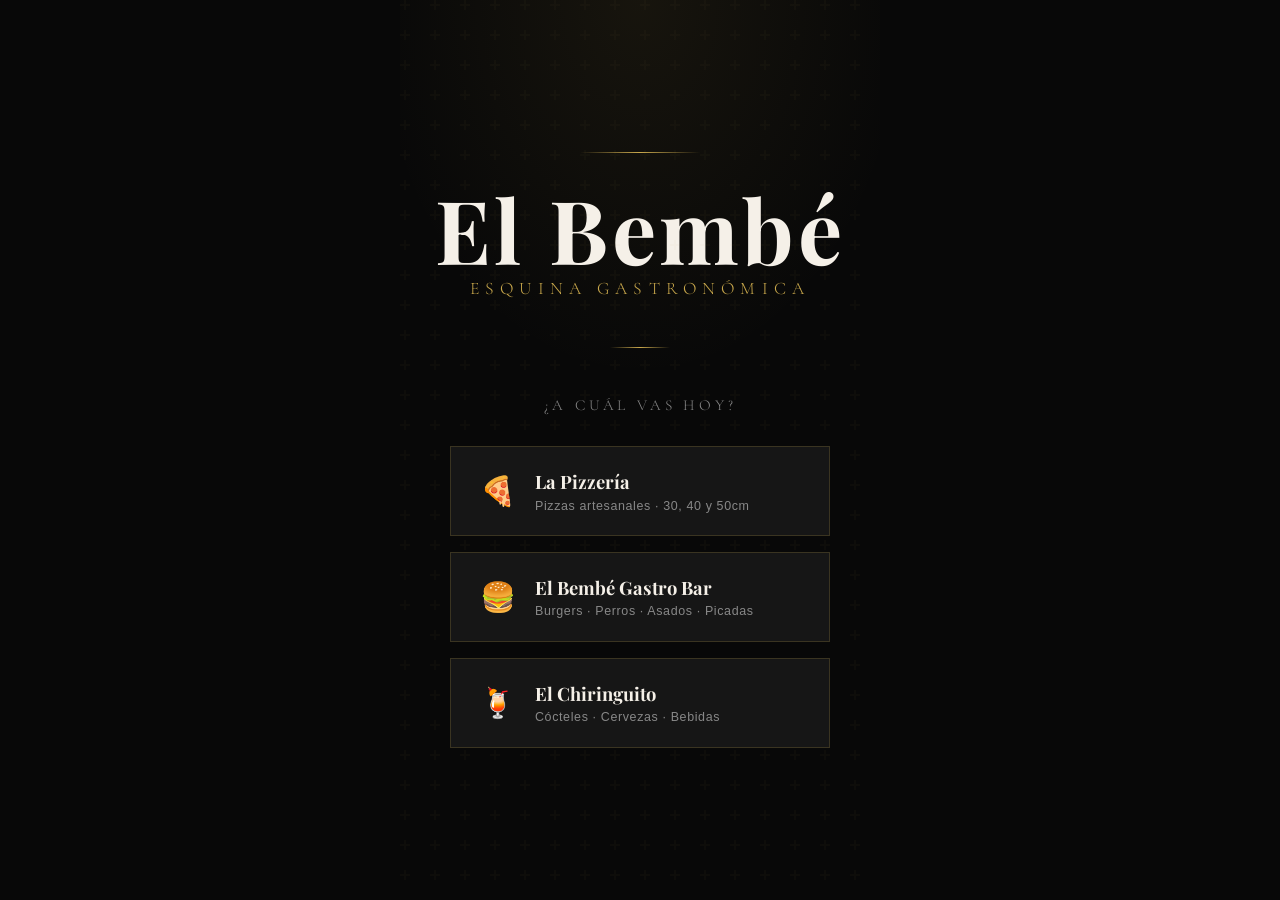
==== commit 3a2ab7f5: "✅ Menú reactivado desde AIMAX CRM" ====
--- a/index.html
+++ b/index.html
@@ -1 +1,233 @@
-<!DOCTYPE html><html lang="es"><head><meta charset="UTF-8"><meta name="viewport" content="width=device-width,initial-scale=1"><title>Servicio suspendido</title><style>*{margin:0;padding:0;box-sizing:border-box}body{background:#080808;color:#F0E8D2;font-family:system-ui,sans-serif;display:flex;align-items:center;justify-content:center;min-height:100vh;text-align:center;padding:20px}.box{max-width:380px}.ico{font-size:64px;margin-bottom:20px}.title{font-size:28px;font-weight:700;color:#C9A227;margin-bottom:10px}.sub{font-size:15px;color:#9A8660;line-height:1.6;margin-bottom:24px}.note{font-size:13px;color:#504030;border:1px solid #1C1C1C;border-radius:10px;padding:14px}</style></head><body><div class="box"><div class="ico">🔒</div><div class="title">Menú no disponible</div><div class="sub">Este menú digital está temporalmente suspendido. Por favor comunícate con el restaurante.</div><div class="note">Si eres el administrador, contacta a AIMAX STUDIO para reactivar tu servicio.</div></div></body></html>+<!DOCTYPE html>
+<html lang="es">
+<head>
+<meta charset="UTF-8">
+<meta name="viewport" content="width=device-width, initial-scale=1.0">
+<title>El Bembé — Menu</title>
+<link href="https://fonts.googleapis.com/css2?family=Playfair+Display:ital,wght@0,400;0,700;1,400&family=Cormorant+Garamond:wght@300;400;500&family=DM+Sans:wght@300;400;500&display=swap" rel="stylesheet">
+</head>
+<link rel="stylesheet" href="styles.css">
+<body>
+
+<!-- ════════════════ PORTADA ════════════════ -->
+<div id="portada">
+  <div class="portada-ornamento"></div>
+  <h1 class="portada-titulo">El Bembé</h1>
+  <p class="portada-subtitulo">Esquina Gastronómica</p>
+  <div class="portada-ornamento2"></div>
+  <p class="portada-pregunta">¿A cuál vas hoy?</p>
+  <div class="conceptos-grid">
+    <button class="concepto-btn" onclick="abrirMenu('pizzeria')">
+      <span class="concepto-emoji">🍕</span>
+      <div class="concepto-info">
+        <span class="concepto-nombre">La Pizzería</span>
+        <span class="concepto-desc">Pizzas artesanales · 30, 40 y 50cm</span>
+      </div>
+      <span class="concepto-arrow">→</span>
+    </button>
+    <button class="concepto-btn" onclick="abrirMenu('gastrobar')">
+      <span class="concepto-emoji">🍔</span>
+      <div class="concepto-info">
+        <span class="concepto-nombre">El Bembé Gastro Bar</span>
+        <span class="concepto-desc">Burgers · Perros · Asados · Picadas</span>
+      </div>
+      <span class="concepto-arrow">→</span>
+    </button>
+    <button class="concepto-btn" onclick="abrirMenu('chiringuito')">
+      <span class="concepto-emoji">🍹</span>
+      <div class="concepto-info">
+        <span class="concepto-nombre">El Chiringuito</span>
+        <span class="concepto-desc">Cócteles · Cervezas · Bebidas</span>
+      </div>
+      <span class="concepto-arrow">→</span>
+    </button>
+  </div>
+</div>
+
+<!-- ════════════════ MENÚ CONTAINER ════════════════ -->
+<div id="menu-container">
+  <div class="menu-header">
+    <button class="btn-volver" onclick="volverPortada()">←</button>
+    <div class="header-info">
+      <div class="header-nombre" id="header-nombre"></div>
+      <div class="header-sub">El Bembé · 324-8009246</div>
+    </div>
+  </div>
+  <div class="menu-body" id="menu-body"></div>
+</div>
+
+<!-- BARRA TOTAL -->
+<div class="total-bar" id="total-bar">
+  <div class="total-linea">
+    <span class="total-label">Total del pedido</span>
+    <span class="total-valor" id="total-display">$0</span>
+  </div>
+  <div class="btns-pedido">
+    <button class="btn-pedido btn-wsp" onclick="abrirModal()">📲 Ver pedido</button>
+    <button class="btn-pedido btn-limpiar" onclick="limpiarPedido()">Limpiar</button>
+  </div>
+</div>
+
+<!-- MODAL -->
+<div id="modal-pedido">
+  <div class="modal-box">
+
+    <div class="modal-titulo" id="modal-titulo">Tu pedido</div>
+
+    <div class="modal-items" id="modal-items"></div>
+    <div class="modal-total" id="modal-total"></div>
+
+    <!-- FORMULARIO -->
+    <form id="pedidoForm">
+
+      <section class="menu-section">
+        <h2>📝 Detalles del Cliente</h2>
+
+        <div class="form-group">
+          <label>👤 Nombre:</label>
+          <input type="text" id="nombre" required>
+        </div>
+
+        <div class="form-group">
+          <label>📞 Número:</label>
+          <input type="tel" id="telefono" required>
+        </div>
+
+        <div class="form-group">
+          <label>📦 Tipo de entrega:</label>
+          <select id="tipoEntrega">
+            <option value="">-- Selecciona --</option>
+            <option value="local">Recoger en el local</option>
+            <option value="domicilio">Domicilio</option>
+            <option value="comer">Comer en el local</option>
+          </select>
+        </div>
+
+        <div class="form-group" id="direccionField" style="display:none;">
+          <label>📍 Dirección:</label>
+          <input type="text" id="direccion">
+        </div>
+
+        <div class="form-group" id="mesaField" style="display:none;">
+          <label>🪑 Mesa:</label>
+          <input type="text" id="numeroMesa">
+        </div>
+
+        <div class="form-group">
+          <label>💳 Método de pago:</label>
+          <select id="tipoPago">
+            <option value="">-- Selecciona --</option>
+            <option value="Efectivo">Efectivo</option>
+            <option value="Nequi">Nequi</option>
+            <option value="Bancolombia">Bancolombia</option>
+            <option value="Llave">Llave</option>
+            <option value="Bold">Llave Bold</option>
+            <option value="Datafono">Datáfono</option>
+          </select>
+        </div>
+
+        <!-- INFO DINÁMICA DE PAGO -->
+        <div class="form-group" id="infoPago" style="display:none;">
+  <div id="textoPago" style="font-size:14px; line-height:1.4;"></div>
+</div>
+
+        <div class="form-group" id="efectivoField" style="display:none;">
+          <label>💵 ¿Con cuánto pagas?</label>
+          <input type="text" id="efectivoCliente">
+        </div>
+
+        <div class="form-group">
+          <label>📝 Extras:</label>
+          <textarea id="especificaciones"></textarea>
+        </div>
+
+      </section>
+
+    </form>
+
+    <!-- BOTONES -->
+    <div class="modal-btns">
+      <button class="btn-confirmar" onclick="enviarWhatsApp()">✅ Enviar por WhatsApp</button>
+      <button class="btn-cancelar" onclick="cerrarModal()">Cerrar</button>
+    </div>
+  </div>
+</div>
+
+  <script>
+function enviarWhatsApp() {
+  const lineas = [];
+  let total = 0;
+
+  pedidoGlobal.forEach(i => {
+    lineas.push(`• ${i.nombre} x${i.cant}`);
+    total += i.precio * i.cant;
+  });
+
+  if (lineas.length === 0) { cerrarModal(); return; }
+
+  const nombre    = document.getElementById('nombre')?.value?.trim();
+  const telefono  = document.getElementById('telefono')?.value?.trim();
+  const entrega   = document.getElementById('tipoEntrega')?.value;
+  const direccion = document.getElementById('direccion')?.value?.trim();
+  const mesa      = document.getElementById('numeroMesa')?.value?.trim();
+  const pago      = document.getElementById('tipoPago')?.value;
+  const efectivo  = document.getElementById('efectivoCliente')?.value?.trim();
+  const extra     = document.getElementById('especificaciones')?.value?.trim();
+
+  const entregaTexto = { local:'Recoger en el local', domicilio:'Domicilio', comer:'Comer en el local' };
+
+  let msg = "📦 *NUEVO PEDIDO — El Bembé*\n\n";
+  if (nombre)   msg += "👤 *Nombre:* " + nombre + "\n";
+  if (telefono) msg += "📞 *Número:* " + telefono + "\n";
+  if (nombre || telefono) msg += "\n";
+
+  msg += "🍽️ *Platos:*\n" + lineas.join('\n') + "\n\n";
+
+  if (entrega) {
+    msg += "📦 *Entrega:* " + (entregaTexto[entrega] || entrega) + "\n";
+    if (entrega === 'comer' && mesa)          msg += "🪑 *Mesa:* " + mesa + "\n";
+    if (entrega === 'domicilio' && direccion) msg += "📍 *Dirección:* " + direccion + "\n";
+    msg += "\n";
+  }
+
+  if (pago)     msg += "💳 *Pago:* " + pago + "\n";
+  if (efectivo) msg += "💵 *Con cuánto paga:* " + efectivo + "\n";
+  if (pago || efectivo) msg += "\n";
+
+  if (extra) msg += "📝 *Extras:* " + extra + "\n\n";
+
+  msg += "💰 *Total: " + formatCOP(total) + "*";
+
+  // ── Cambiar botón a "Enviando..." ──
+  const btnConfirmar = document.querySelector('.btn-confirmar');
+  if (btnConfirmar) {
+    btnConfirmar.disabled = true;
+    btnConfirmar.textContent = "Enviando...";
+  }
+
+  // ── Enviar a Google Forms ──
+  const formData = new FormData();
+  formData.append("entry.1374019127", nombre    || "");
+  formData.append("entry.1512792047", telefono  || "");
+  formData.append("entry.1387437886", lineas.join('\n'));
+  formData.append("entry.1736887646", entrega   || "");
+  formData.append("entry.2125605033", direccion || "");
+  formData.append("entry.1258546851", pago      || "");
+  formData.append("entry.189347138",  String(total));
+
+  fetch("https://docs.google.com/forms/u/0/d/e/1FAIpQLSe2bna-9qyBoRLz5rePzkVjr_HBpRir2xsR7hR0W3sS5phgUg/formResponse", {
+    method: "POST",
+    mode: "no-cors",
+    body: formData
+  });
+
+  setTimeout(() => {
+    window.open(`https://wa.me/${WS}?text=${encodeURIComponent(msg)}`, '_blank');
+    location.href = location.href;
+  }, 4000);
+}
+</script>
+
+<script src="script.js" charset="UTF-8"></script>
+</body>
+</html>
--- a/styles.css
+++ b/styles.css
@@ -0,0 +1,257 @@
+:root {
+    --negro: #080808; --negro-suave: #111111; --negro-card: #161616;
+    --negro-hover: #1e1e1e; --dorado: #c9a84c; --dorado-claro: #e2c47a;
+    --dorado-opaco: rgba(201,168,76,0.15); --blanco: #f5f0e8;
+    --gris: #888; --gris-claro: #555; --verde: #27ae60;
+  }
+  * { box-sizing: border-box; margin: 0; padding: 0; }
+  body {
+  background: var(--negro);
+  color: var(--blanco);
+  font-family: 'DM Sans', sans-serif;
+  font-weight: 300;
+  min-height: 100vh;
+  display: flex;
+  flex-direction: column;
+  align-items: center;
+}
+
+/* ✅ ESTO VA AFUERA */
+#portada,
+#menu-container,
+.total-bar,
+#modal-pedido {
+  max-width: 480px;
+  width: 100%;
+  margin: 0 auto;
+}
+
+  /* ════ PORTADA ════ */
+  #portada {
+    width: 100%;
+    min-height: 100vh; display: flex; flex-direction: column;
+    align-items: center; justify-content: center;
+    padding: 2rem 1.5rem;
+    background: radial-gradient(ellipse 80% 60% at 50% 0%, rgba(201,168,76,0.08) 0%, transparent 70%), var(--negro);
+    text-align: center; position: relative; overflow: hidden;
+  }
+  #portada::before {
+    content: ''; position: absolute; inset: 0;
+    background: url("data:image/svg+xml,%3Csvg width='60' height='60' viewBox='0 0 60 60' xmlns='http://www.w3.org/2000/svg'%3E%3Cg fill='none' fill-rule='evenodd'%3E%3Cg fill='%23c9a84c' fill-opacity='0.03'%3E%3Cpath d='M36 34v-4h-2v4h-4v2h4v4h2v-4h4v-2h-4zm0-30V0h-2v4h-4v2h4v4h2V6h4V4h-4zM6 34v-4H4v4H0v2h4v4h2v-4h4v-2H6zM6 4V0H4v4H0v2h4v4h2V6h4V4H6z'/%3E%3C/g%3E%3C/g%3E%3C/svg%3E");
+    pointer-events: none;
+  }
+  .portada-ornamento { width: 120px; height: 1px; background: linear-gradient(90deg, transparent, var(--dorado), transparent); margin: 0 auto 2rem; }
+  .portada-titulo { font-family: 'Playfair Display', serif; font-size: clamp(3rem, 12vw, 5.5rem); font-weight: 700; letter-spacing: 0.04em; line-height: 1; color: var(--blanco); margin-bottom: 0.3rem; }
+  .portada-subtitulo { font-family: 'Cormorant Garamond', serif; font-size: clamp(0.85rem, 3vw, 1.1rem); letter-spacing: 0.35em; text-transform: uppercase; color: var(--dorado); margin-bottom: 3rem; }
+  .portada-ornamento2 { width: 60px; height: 1px; background: linear-gradient(90deg, transparent, var(--dorado), transparent); margin: 0 auto 3rem; }
+  .portada-pregunta { font-family: 'Cormorant Garamond', serif; font-size: clamp(0.8rem, 2.5vw, 0.95rem); letter-spacing: 0.25em; text-transform: uppercase; color: var(--gris); margin-bottom: 2rem; }
+  .conceptos-grid { display: grid; grid-template-columns: 1fr; gap: 1rem; width: 100%; max-width: 380px; }
+  .concepto-btn {
+    background: var(--negro-card); border: 1px solid rgba(201,168,76,0.2);
+    color: var(--blanco); padding: 1.4rem 1.8rem; cursor: pointer;
+    transition: all 0.3s ease; display: flex; align-items: center;
+    gap: 1.2rem; text-align: left; position: relative; overflow: hidden;
+  }
+  .concepto-btn::before { content: ''; position: absolute; left: 0; top: 0; bottom: 0; width: 3px; background: var(--dorado); transform: scaleY(0); transition: transform 0.3s ease; transform-origin: bottom; }
+  .concepto-btn:hover { background: var(--negro-hover); border-color: var(--dorado); transform: translateX(4px); }
+  .concepto-btn:hover::before { transform: scaleY(1); }
+  .concepto-emoji { font-size: 1.8rem; flex-shrink: 0; }
+  .concepto-info { flex: 1; }
+  .concepto-nombre { font-family: 'Playfair Display', serif; font-size: 1.15rem; font-weight: 700; color: var(--blanco); display: block; margin-bottom: 0.2rem; }
+  .concepto-desc { font-size: 0.78rem; color: var(--gris); letter-spacing: 0.05em; }
+  .concepto-arrow { color: var(--dorado); font-size: 1rem; opacity: 0; transition: opacity 0.3s; }
+  .concepto-btn:hover .concepto-arrow { opacity: 1; }
+
+  /* ════ MENÚ CONTAINER ════ */
+  #menu-container {
+  display: none;
+  width: 100%;
+  flex-direction: column;
+}
+
+  /* HEADER */
+  .menu-header {
+    position: sticky; top: 0; z-index: 100;
+    background: rgba(8,8,8,0.96); backdrop-filter: blur(12px);
+    border-bottom: 1px solid rgba(201,168,76,0.15);
+    padding: 0.9rem 1.2rem; display: flex; align-items: center; gap: 1rem;
+  }
+  .btn-volver { background: none; border: 1px solid rgba(201,168,76,0.3); color: var(--dorado); width: 36px; height: 36px; cursor: pointer; display: flex; align-items: center; justify-content: center; font-size: 1rem; transition: all 0.2s; flex-shrink: 0; }
+  .btn-volver:hover { background: var(--dorado-opaco); border-color: var(--dorado); }
+  .header-info { flex: 1; }
+  .header-nombre { font-family: 'Playfair Display', serif; font-size: 1.1rem; font-weight: 700; color: var(--blanco); line-height: 1.1; }
+  .header-sub { font-size: 0.7rem; color: var(--dorado); letter-spacing: 0.2em; text-transform: uppercase; }
+
+  /* BODY */
+  .menu-body {
+  flex: 1;
+  padding: 1rem 1rem 2rem;
+}
+  .menu-section { margin-bottom: 2rem; animation: fadeIn 0.3s ease; }
+  @keyframes fadeIn { from { opacity:0; transform:translateY(6px); } to { opacity:1; transform:translateY(0); } }
+
+  .section-titulo { font-family: 'Playfair Display', serif; font-size: 1.5rem; font-style: italic; color: var(--dorado-claro); margin-bottom: 0.3rem; padding-bottom: 0.8rem; border-bottom: 1px solid rgba(201,168,76,0.2); }
+
+  .section-subtitulo { font-size: 0.75rem; color: var(--gris); letter-spacing: 0.1em; text-transform: uppercase; margin-bottom: 1.2rem; margin-top: 0.4rem; }
+
+  /* ITEM */
+  .item { border-bottom: 1px solid rgba(255,255,255,0.05); transition: background 0.2s; }
+  .item:hover { background: rgba(255,255,255,0.015); }
+
+  .item-linea { display: flex; align-items: center; gap: 0.5rem; padding: 0.85rem 0.5rem; flex-wrap: nowrap; }
+
+  .item-linea label { flex: 1; display: flex; align-items: center; gap: 0.55rem; cursor: pointer; min-width: 0; }
+
+  .check-plato { appearance: none; -webkit-appearance: none; width: 16px; height: 16px; border: 1px solid var(--gris-claro); background: transparent; cursor: pointer; flex-shrink: 0; position: relative; transition: all 0.2s; }
+
+  .check-plato:checked { background: var(--dorado); border-color: var(--dorado); }
+
+  .check-plato:checked::after { content: '✓'; position: absolute; top: 50%; left: 50%; transform: translate(-50%,-50%); font-size: 10px; color: var(--negro); font-weight: 700; }
+
+  .nombre-plato { font-size: 0.88rem; color: var(--blanco); line-height: 1.3; overflow: hidden; text-overflow: ellipsis; white-space: nowrap; }
+
+  .item-linea label:has(.check-plato:checked) .nombre-plato { color: var(--dorado-claro); }
+
+  .sabor { background: var(--negro-card); border: 1px solid rgba(255,255,255,0.1); color: var(--gris); font-family: 'DM Sans', sans-serif; font-size: 0.72rem; padding: 0.3rem 0.4rem; cursor: pointer; flex-shrink: 0; max-width: 110px; display: none; transition: border-color 0.2s; }
+
+  .sabor.visible { display: block; }
+  .sabor:focus { outline: none; border-color: var(--dorado); color: var(--blanco); }
+
+  .item-linea > span.precio { font-family: 'Cormorant Garamond', serif; font-size: 0.95rem; font-weight: 500; color: var(--dorado); flex-shrink: 0; white-space: nowrap; min-width: 52px; text-align: right; }
+  .cantidad { width: 44px; background: var(--negro-card); border: 1px solid rgba(255,255,255,0.1); color: var(--blanco); font-family: 'DM Sans', sans-serif; font-size: 0.85rem; text-align: center; padding: 0.3rem; flex-shrink: 0; display: none; transition: border-color 0.2s; }
+  .cantidad.visible { display: block; }
+  .cantidad:focus { outline: none; border-color: var(--dorado); }
+  .cantidad::-webkit-inner-spin-button, .cantidad::-webkit-outer-spin-button { -webkit-appearance: none; }
+  .cantidad { -moz-appearance: textfield; }
+  .descripcion { display: none; padding: 0.3rem 0.5rem 0.8rem 2rem; font-family: 'Cormorant Garamond', serif; font-size: 0.9rem; color: var(--gris); line-height: 1.6; font-style: italic; border-left: 2px solid var(--dorado-opaco); margin: 0 0.5rem 0.5rem; }
+
+  /* SEPARADOR */
+  .separador { text-align: center; padding: 1.2rem 0 0.8rem; font-family: 'Cormorant Garamond', serif; font-size: 0.78rem; letter-spacing: 0.3em; text-transform: uppercase; color: rgba(201,168,76,0.4); position: relative; }
+  .separador::before, .separador::after { content: ''; position: absolute; top: 50%; width: 28%; height: 1px; background: rgba(201,168,76,0.15); }
+  .separador::before { left: 0; }
+  .separador::after { right: 0; }
+
+  /* MITAD Y MITAD */
+  .mitad-container { background: var(--negro-card); border: 1px solid rgba(201,168,76,0.25); padding: 1.2rem; margin-bottom: 1.5rem; }
+  .mitad-titulo { font-family: 'Playfair Display', serif; font-size: 1.05rem; color: var(--dorado-claro); margin-bottom: 0.3rem; }
+  .mitad-nota { font-size: 0.72rem; color: var(--gris); font-style: italic; margin-bottom: 1rem; }
+  .mitad-fila { display: grid; grid-template-columns: 1fr 1fr; gap: 0.8rem; margin-bottom: 0.8rem; }
+  .mitad-fila label, .mitad-tamano-label { font-size: 0.7rem; color: var(--gris); letter-spacing: 0.1em; text-transform: uppercase; display: block; margin-bottom: 0.3rem; }
+  .mitad-fila select, .mitad-tamano-sel { width: 100%; background: var(--negro-suave); border: 1px solid rgba(255,255,255,0.1); color: var(--blanco); font-family: 'DM Sans', sans-serif; font-size: 0.8rem; padding: 0.5rem 0.4rem; cursor: pointer; }
+  .mitad-fila select:focus, .mitad-tamano-sel:focus { outline: none; border-color: var(--dorado); }
+  .mitad-tamano-wrap { margin-bottom: 1rem; }
+  .mitad-bottom { display: flex; align-items: center; justify-content: space-between; gap: 1rem; }
+  .mitad-precio-display { font-family: 'Cormorant Garamond', serif; font-size: 1.2rem; color: var(--dorado); }
+  .mitad-cant-wrap { display: flex; align-items: center; gap: 0.5rem; }
+  .mitad-cant-wrap span { font-size: 0.72rem; color: var(--gris); text-transform: uppercase; letter-spacing: 0.08em; }
+  .mitad-cant-input { width: 52px; background: var(--negro-suave); border: 1px solid rgba(255,255,255,0.1); color: var(--blanco); font-size: 0.9rem; text-align: center; padding: 0.35rem; }
+  .mitad-cant-input:focus { outline: none; border-color: var(--dorado); }
+  .mitad-cant-input::-webkit-inner-spin-button { -webkit-appearance: none; }
+  .mitad-cant-input { -moz-appearance: textfield; }
+
+  /* PICADA */
+  .picada-container { background: var(--negro-card); border: 1px solid rgba(201,168,76,0.2); padding: 1.2rem; margin-bottom: 1rem; }
+  .picada-titulo { font-family: 'Playfair Display', serif; font-size: 1rem; color: var(--dorado-claro); margin-bottom: 0.3rem; }
+  .picada-desc { font-size: 0.78rem; color: var(--gris); font-style: italic; margin-bottom: 1rem; }
+  .picada-opciones { display: grid; grid-template-columns: 1fr 1fr 1fr; gap: 0.6rem; margin-bottom: 0.8rem; }
+  .picada-opcion { background: var(--negro-suave); border: 1px solid rgba(255,255,255,0.08); padding: 0.7rem 0.5rem; text-align: center; cursor: pointer; transition: all 0.2s; }
+  .picada-opcion.seleccionada { border-color: var(--dorado); background: var(--dorado-opaco); }
+  .picada-opcion-label { font-size: 0.7rem; color: var(--gris); text-transform: uppercase; letter-spacing: 0.08em; display: block; }
+  .picada-opcion-precio { font-family: 'Cormorant Garamond', serif; font-size: 1rem; color: var(--dorado); display: block; }
+  .picada-opcion-porciones { font-size: 0.65rem; color: var(--gris-claro); display: block; }
+  .picada-bottom { display: flex; align-items: center; justify-content: space-between; gap: 1rem; }
+  .picada-precio-display { font-family: 'Cormorant Garamond', serif; font-size: 1.2rem; color: var(--dorado); }
+  .picada-cant-wrap { display: flex; align-items: center; gap: 0.5rem; }
+  .picada-cant-wrap > span { font-size: 0.72rem; color: var(--gris); text-transform: uppercase; letter-spacing: 0.08em; }
+  .picada-cant-input { width: 52px; background: var(--negro-suave); border: 1px solid rgba(255,255,255,0.1); color: var(--blanco); font-size: 0.9rem; text-align: center; padding: 0.35rem; }
+  .picada-cant-input:focus { outline: none; border-color: var(--dorado); }
+  .picada-cant-input::-webkit-inner-spin-button { -webkit-appearance: none; }
+  .picada-cant-input { -moz-appearance: textfield; }
+
+  /* TOTAL BAR */
+  .total-bar { position: sticky; bottom: 0; width: 100%; background: rgba(8,8,8,0.97); border-top: 1px solid rgba(201,168,76,0.3); padding: 1rem 1.2rem; display: none; flex-direction: column; gap: 0.8rem; backdrop-filter: blur(12px); z-index: 200; }
+  .total-bar.visible { display: flex; }
+  .total-linea { display: flex; justify-content: space-between; align-items: center; }
+  .total-label { font-size: 0.72rem; letter-spacing: 0.2em; text-transform: uppercase; color: var(--gris); }
+  .total-valor { font-family: 'Cormorant Garamond', serif; font-size: 1.6rem; font-weight: 500; color: var(--dorado-claro); }
+  .btns-pedido { display: flex; gap: 0.8rem; }
+  .btn-pedido { flex: 1; padding: 0.85rem; border: none; font-family: 'DM Sans', sans-serif; font-size: 0.8rem; letter-spacing: 0.1em; text-transform: uppercase; cursor: pointer; font-weight: 500; transition: all 0.2s; }
+  .btn-wsp { background: var(--verde); color: white; }
+  .btn-wsp:hover { filter: brightness(1.1); }
+  .btn-limpiar { background: transparent; color: var(--gris); border: 1px solid rgba(255,255,255,0.15); }
+  .btn-limpiar:hover { color: var(--blanco); border-color: rgba(255,255,255,0.4); }
+
+  /* MODAL */
+#modal-pedido { display: none; position: fixed; inset: 0; background: rgba(0,0,0,0.85); z-index: 500; padding: 1.5rem; align-items: flex-end; justify-content: center; }
+#modal-pedido.abierto { display: flex; animation: fadeIn 0.2s ease; }
+.modal-box { background: var(--negro-card); border: 1px solid rgba(201,168,76,0.25); width: 100%; max-width: 440px; padding: 1.5rem; max-height: 80vh; overflow-y: auto; }
+.modal-titulo { font-family: 'Playfair Display', serif; font-size: 1.2rem; color: var(--dorado-claro); margin-bottom: 1rem; padding-bottom: 0.8rem; border-bottom: 1px solid rgba(201,168,76,0.2); }
+.modal-items { margin-bottom: 1rem; font-size: 0.85rem; color: var(--blanco); }
+
+.modal-item { display: flex; justify-content: space-between; align-items: center; border-bottom: 1px solid rgba(255,255,255,0.06); padding: 0.7rem 0; gap: 0.5rem; }
+.modal-item-nombre { flex: 1; font-size: 0.88rem; color: var(--blanco); }
+.modal-item-controles { display: flex; align-items: center; gap: 0.5rem; flex-shrink: 0; }
+.modal-btn-cant { width: 28px; height: 28px; border-radius: 50%; border: 1px solid rgba(201,168,76,0.4); background: transparent; color: var(--dorado); font-size: 1rem; cursor: pointer; display: flex; align-items: center; justify-content: center; transition: all 0.2s; line-height: 1; }
+.modal-btn-cant:hover { background: var(--dorado-opaco); border-color: var(--dorado); }
+.modal-item-cant { font-size: 0.9rem; color: var(--blanco); min-width: 18px; text-align: center; }
+.modal-item-precio { font-family: 'Cormorant Garamond', serif; font-size: 0.95rem; color: var(--dorado); min-width: 60px; text-align: right; }
+
+.modal-total { text-align: center; padding: 1.2rem 0 0.5rem; border-top: 1px solid rgba(201,168,76,0.2); margin-bottom: 1rem; }
+.modal-total-label { font-size: 0.7rem; letter-spacing: 0.25em; text-transform: uppercase; color: var(--gris); margin-bottom: 0.4rem; }
+.modal-total-valor { font-family: 'Cormorant Garamond', serif; font-size: 2.2rem; font-weight: 500; color: var(--dorado-claro); }
+
+.modal-btns { display: flex; gap: 0.8rem; }
+.btn-confirmar { flex: 2; background: var(--verde); color: white; border: none; padding: 0.9rem; font-family: 'DM Sans', sans-serif; font-size: 0.82rem; letter-spacing: 0.1em; text-transform: uppercase; cursor: pointer; font-weight: 500; }
+.btn-cancelar { flex: 1; background: transparent; color: var(--gris); border: 1px solid rgba(255,255,255,0.15); padding: 0.9rem; font-family: 'DM Sans', sans-serif; font-size: 0.82rem; cursor: pointer; }
+
+  /* PAGOS */
+  .pagos-footer { padding: 2rem 0.5rem 1rem; border-top: 1px solid rgba(255,255,255,0.05); margin-top: 1rem; }
+  .pagos-titulo { font-family: 'Cormorant Garamond', serif; font-size: 0.75rem; letter-spacing: 0.25em; text-transform: uppercase; color: var(--gris); text-align: center; margin-bottom: 1rem; }
+  .pagos-grid { display: flex; flex-wrap: wrap; gap: 0.5rem; justify-content: center; }
+  .pago-tag { background: var(--negro-card); border: 1px solid rgba(255,255,255,0.08); color: var(--gris-claro); padding: 0.35rem 0.8rem; font-size: 0.72rem; letter-spacing: 0.05em; }
+  .pagos-nota { font-size: 0.7rem; color: var(--gris); text-align: center; margin-top: 0.8rem; font-style: italic; }
+
+  /* INPUTS SOLO DEL MODAL */
+#modal-pedido input,
+#modal-pedido select,
+#modal-pedido textarea {
+  width: 100%;
+  padding: 12px;
+  border-radius: 10px;
+  border: none;
+  background: #1a1a1a;
+  color: #fff;
+  font-size: 14px;
+}
+
+/* LABELS */
+#modal-pedido .form-group label {
+  display: block;
+  font-size: 13px;
+  margin-bottom: 5px;
+  color: #aaa;
+}
+
+/* TITULO SECCION */
+#modal-pedido .menu-section h2 {
+  color: #d4af37;
+  font-size: 18px;
+  margin-bottom: 10px;
+}
+
+/* ESPACIADO */
+#modal-pedido .form-group {
+  margin-bottom: 15px;
+}
+
+/* PLACEHOLDER */
+#modal-pedido input::placeholder,
+#modal-pedido textarea::placeholder {
+  color: #777;
+}
+
+#modal-pedido input:focus,
+#modal-pedido select:focus,
+#modal-pedido textarea:focus {
+  outline: 1px solid #d4af37;
+}
